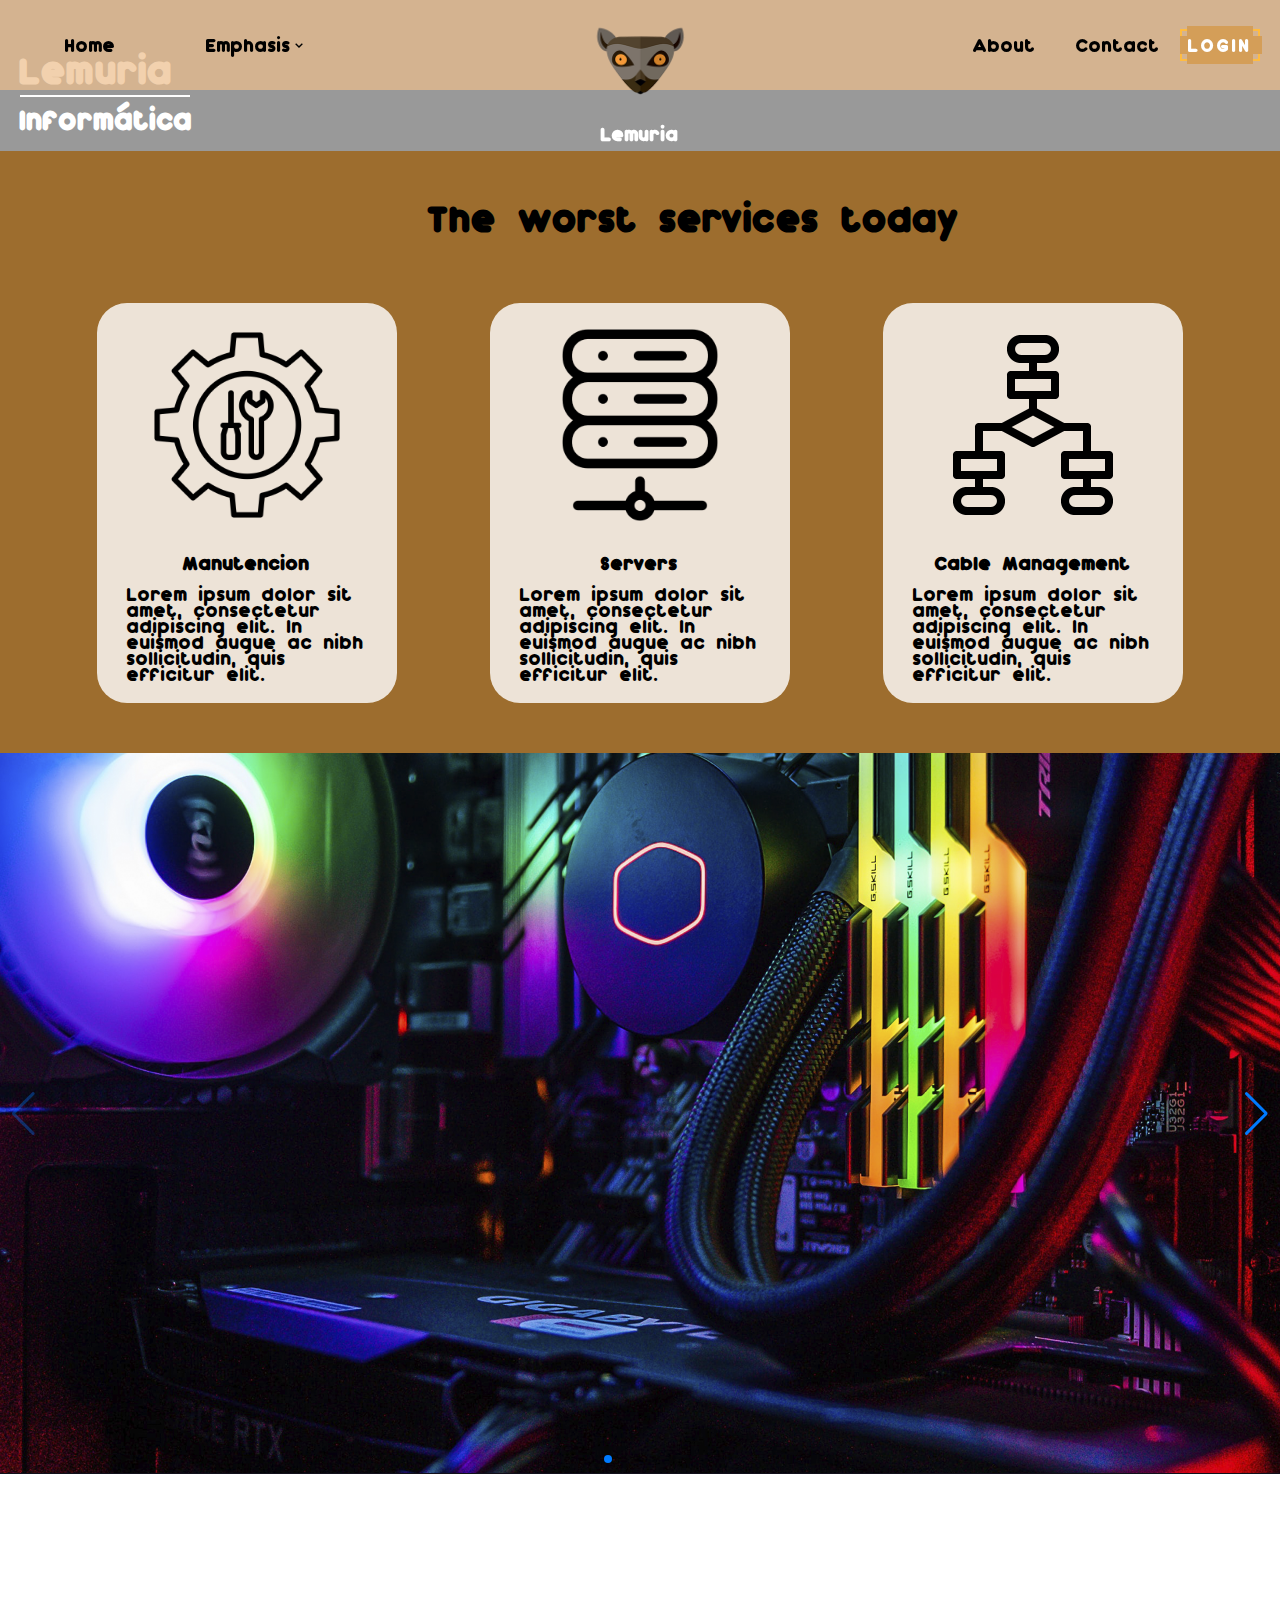
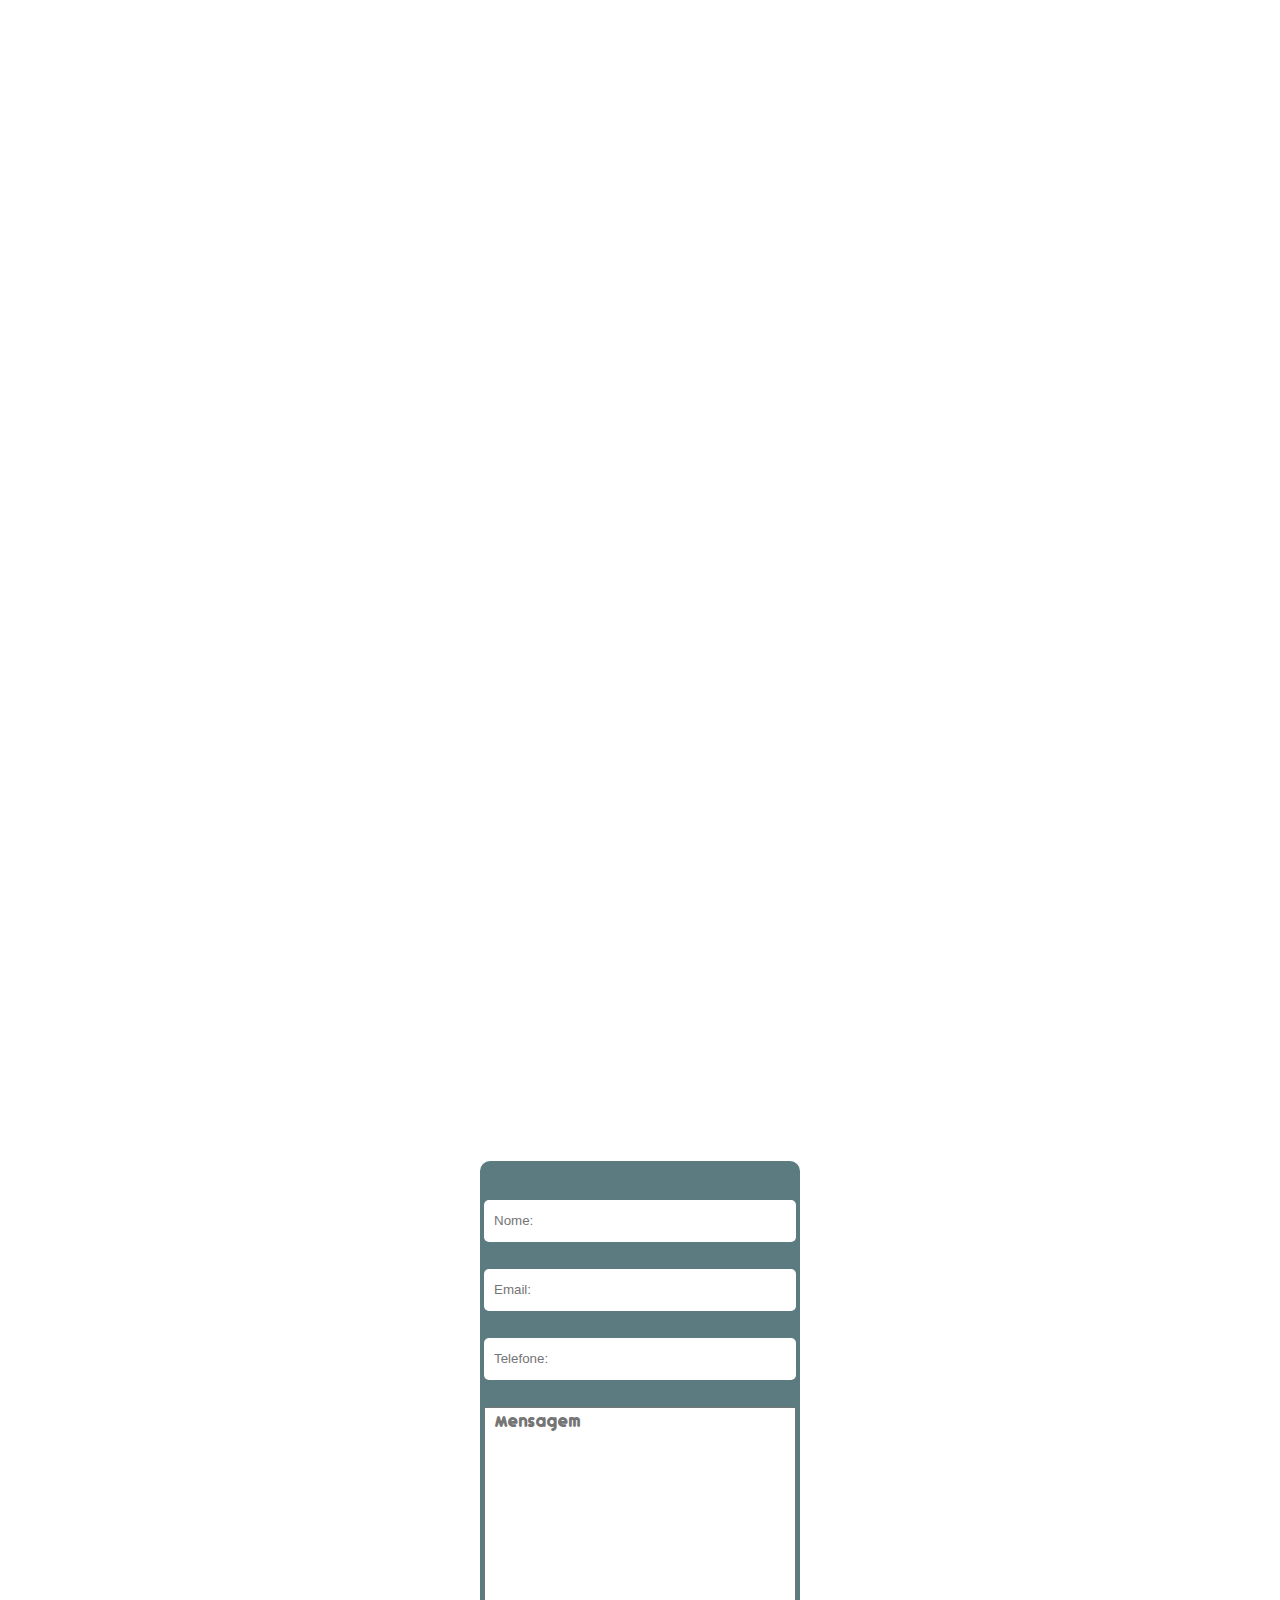
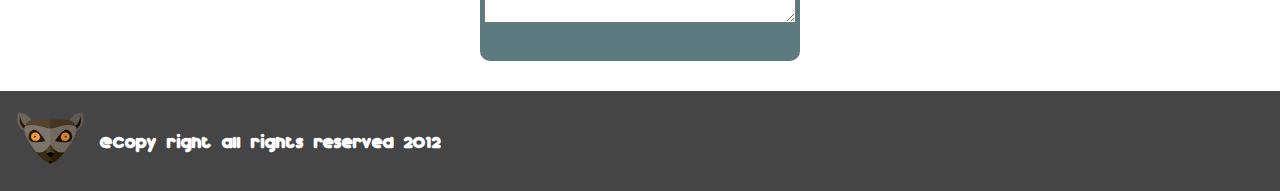
==== index.html @ 8bbeb9da "Update" ====
<!DOCTYPE html>
<html lang="pt-br">

<head>
    <meta charset="UTF-8">
    <meta http-equiv="X-UA-Compatible" content="IE=edge">
    <meta name="viewport" content="width=device-width, initial-scale=1.0">
    <link rel="stylesheet" href="css/style.css">
    <link rel="stylesheet" href="css/reset.css">
    <!-- Boxicons CSS -->
    <link href='https://unpkg.com/boxicons@2.1.2/css/boxicons.min.css' rel='stylesheet'>
    <!-- Swiper CSS -->
    <link rel="stylesheet" href="https://cdn.jsdelivr.net/npm/swiper@8/swiper-bundle.min.css" />
    <!-- AOS CSS -->
    <link href="https://unpkg.com/aos@2.3.1/dist/aos.css" rel="stylesheet">
    <link rel="shortcut icon" href="img/lemuriaLogo.png" type="image/x-icon">
    <title>Lemuria</title>
</head>

<body>
    <div class="container">
        <header>
            <nav>
                <div class="menu">
                    <a href="#home" class="logo">
                        <img src="img/lemuriaLogo.png" alt="lemuriaL">
                        <span>lemuria</span>
                    </a>
                    <ul class="navbar1">
                        <li><a href="#home">home</a></li>
                        <li><a href="#emphasis">emphasis<i class="bx bx-chevron-down"></i></a>
                            <ul class="sub">
                                <li><a href="#services">services</a></li>
                                <li><a href="#galery">galery</a></li>
                                <li><a href="#products">products</a></li>
                            </ul>
                        </li>
                    </ul>
                    <ul class="navbar2">
                        <li><a href="#about">about</a></li>
                        <li><a href="#contact">contact</a></li>
                        <div class="btn">
                            <a href="login_and_register.html"><span>login</span></a>
                        </div>
                    </ul>
                </div>
            </nav>
        </header>

        <main>
            <section id="home">
                <div class="homeC">
                    <video id="video" src="video/Computer Basics_ What Is a Computer_.mp4" muted></video>
                    <div class="homeI">
                        <h1>Lemuria</h1>
                        <h2>Informática</h2>
                    </div>
                </div>
            </section>

            <section id="services">
                <div class="serviceC">
                    <h5>The worst services today</h5>
                    <div class="card">
                        <!-- card1 -->
                        <div class="cardServ">
                            <img src="img/servicesManutencion.png" alt="">
                            <h4>Manutencion</h4>
                            <p>Lorem ipsum dolor sit amet, consectetur adipiscing elit. In euismod augue ac nibh
                                sollicitudin, quis efficitur elit.</p>
                        </div>
                        <!-- card2 -->
                        <div class="cardServ">
                            <img src="img/servicesServers.png" alt="">
                            <h4>Servers</h4>
                            <p>Lorem ipsum dolor sit amet, consectetur adipiscing elit. In euismod augue ac nibh
                                sollicitudin, quis efficitur elit.</p>
                        </div>
                        <!-- card3 -->
                        <div class="cardServ">
                            <img src="img/servicesCableMan.png" alt="">
                            <h4>Cable Management</h4>
                            <p>Lorem ipsum dolor sit amet, consectetur adipiscing elit. In euismod augue ac nibh
                                sollicitudin, quis efficitur elit.</p>
                        </div>
                    </div>
                </div>
            </section>

            <section id="galery">
                <div class="carousel">
                    <div class="carouselInner">
                        <div class="swiper carouselSwiper">
                            <div class="swiper-wrapper">
                                <div class="swiper-slide"><img src="img/galery1.png" alt="" class="imgFit"></div>
                                <div class="swiper-slide"><img src="img/galery2.png" alt="" class="imgFit"></div>
                                <div class="swiper-slide"><img src="img/galery3.png" alt="" class="imgFit"></div>
                                <div class="swiper-slide"><img src="img/galery4.png" alt="" class="imgFit"></div>
                                <div class="swiper-slide"><img src="img/galery5.png" alt="" class="imgFit"></div>
                            </div>
                            <div class="swiper-button-next"></div>
                            <div class="swiper-button-prev"></div>
                            <div class="swiper-pagination"></div>
                        </div>
                    </div>
            </section>

            <section id="products">
                <h4>Products prices and plans</h4>
                <div class="productsC" data-aos="fade-up">
                    <!-- card1 -->
                    <ul class="cardProd">
                        <div class="title">
                            <img src="img/" alt="">
                            <p>lorem</p>
                        </div>
                        <div class="info">
                            <h5>Price</h5>
                            <h5 class=" price">US$ 1.06</h5>
                            <div class="btn">
                                <a href=""><span>login</span></a>
                            </div>
                        </div>
                    </ul>
                    <ul class="cardProd">
                        <div class="title">
                            <img src="img/" alt="">
                            <p>lorem</p>
                        </div>
                        <div class="info">
                            <h5>Price</h5>
                            <h5 class=" price">US$ 1.06</h5>
                            <div class="btn">
                                <a href=""><span>login</span></a>
                            </div>
                        </div>
                    </ul>
                    <ul class="cardProd">
                        <div class="title">
                            <img src="img/" alt="">
                            <p>lorem</p>
                        </div>
                        <div class="info">
                            <h5>Price</h5>
                            <h5 class=" price">US$ 1.06</h5>
                            <div class="btn">
                                <a href=""><span>login</span></a>
                            </div>
                        </div>
                    </ul>
                    <ul class="cardProd">
                        <div class="title">
                            <img src="img/" alt="">
                            <p>lorem</p>
                        </div>
                        <div class="info">
                            <h5>Price</h5>
                            <h5 class=" price">US$ 1.06</h5>
                            <div class="btn">
                                <a href=""><span>login</span></a>
                            </div>
                        </div>
                    </ul>
                    <ul class="cardProd">
                        <div class="title">
                            <img src="img/" alt="">
                            <p>lorem</p>
                        </div>
                        <div class="info">
                            <h5>Price</h5>
                            <h5 class=" price">US$ 1.06</h5>
                            <div class="btn">
                                <a href=""><span>login</span></a>
                            </div>
                        </div>
                    </ul>
                    <ul class="cardProd">
                        <div class="title">
                            <img src="img/" alt="">
                            <p>lorem</p>
                        </div>
                        <div class="info">
                            <h5>Price</h5>
                            <h5 class=" price">US$ 1.06</h5>
                            <div class="btn">
                                <a href=""><span>login</span></a>
                            </div>
                        </div>
                    </ul>
                </div>
            </section>

            <section id="about"></section>

            <section id="contact">
                <div class="contactC">
                    <h2>Send a message and maybe we'll answer one day</h2>
                    <form>
                        <input placeholder="Nome:" type="text" name="Nome">
                        <input placeholder="Email:" type="email" name="Nome">
                        <input placeholder="Telefone:" type="number" name="Nome">
                        <textarea placeholder="Mensagem"  cols="30" rows="10"></textarea>
                    </form>
                </div>
            </section>

        </main>
        <footer>
            <div>
                <img width="100px" height="100px" src="img/lemuriaLogo.png" alt="">
                <h3>@Copy right all rights reserved 2012</h3>
            </div>
        </footer>
    </div>


    <!-- scripts -->
    <script src="script/jquery-3.6.1.min.js"></script>
    <!-- swiper -->
    <script src="https://cdn.jsdelivr.net/npm/swiper@8/swiper-bundle.min.js"></script>
    <!-- AOS JS -->
    <script src="https://unpkg.com/aos@2.3.1/dist/aos.js"></script>
    <!-- scriptLocal -->
    <script src="script/script.js"></script>
</body>

</html>
---- css/style.css ----
/* #region globais */

@font-face {
    font-family: dunkin;
    src: url(../font/Dunkin.otf);
}


/* button animation */
.btn {
    display: flex;
    justify-content: center;
    align-items: center;
    flex-direction: column;
}

span {
    position: relative;
    z-index: 3;
    color: #ffff;
}

.btn a {
    text-decoration: none;
    border: 2px solid rgb(255, 188, 64);
    padding: 6px;
    color: #000;
    text-transform: uppercase;
    letter-spacing: 2px;
    position: relative;
    display: inline-block;
}

.btn a::before {
    content: "";
    position: absolute;
    top: 5px;
    left: -2px;
    width: calc(100% + 6px);
    /*100% plus double the times left values*/
    height: calc(100% - 10px);
    background-color: #d49e58;
    transition: all 0.5s ease-in-out;
    transform: scaleY(1);
}

.btn a:hover::before {
  transform: scaleY(0);
}

.btn a::after {
    content: "";
    position: absolute;
    left: 5px;
    top: -5px;
    width: calc(100% - 10px);
    /*100% plus double the times left values*/
    height: calc(100% + 10px);
    background-color: #d49e58;
    transition: all 0.5s ease-in-out;
    transform: scaleX(1);
}

.btn a:hover::after {
    transform: scaleX(0);
}

/* rem */
html{
    font-size: 28px;
    scroll-behavior: smooth;
}

/* em */

body,textarea{
    font-size: 14px;
    font-family: dunkin;
    font-weight: 100;
}

h1{
    font-size: 6.4em;
    padding: .8em 0;
}

h2{
    font-size: 5.2em;
}

h3{
    font-size: 4em;
}

h4{
    font-size: 2.8em;
}

h5{
    font-size: 1.2em;
}

p{
    font-size: 1.8em;
}

a{
    font-size: 1.5em;
    transition: .3s;
    text-transform: capitalize;
    color: rgb(0, 0, 0);
}

/* classes */
.container{
    width: 100%;
    /* background: blacks; */
}

/* #endregion globais */

/* #region header */
.menu{
    width: 100%;
    height: 90px;
    background-color: rgba(237, 189, 139, .7);
    position: fixed;
    z-index: 100;
}

.logo{
    width: auto;
    height: 50%;
    line-height: 50%;
    color: black;
    display: flex;
    flex-direction: column;
    align-items: center;
}

.logo img{
    width: 130px;
    font-size: 1em;
    height: 130px;
}

.logo span{
    font-size: 1em;
    font-weight: 800;
}

/* navbar1 */
.navbar1{
    height: 90px;
    position: absolute;
    top: 0;
    left: 20px;
    display: flex;
    align-items: center;
}

.navbar1 li{
    padding: 0 20px;
}

.navbar1 li a{
    height: 90px;
    line-height: 90px;
    padding: 20px 25px;
    transition: .3s;
}

.navbar1 li a:hover{
    color: rgb(53, 53, 53);
}

ul.sub{
    position: absolute;
    display: none;
    min-width: 100px;
    background-color: rgba(132, 80, 20, .7);
    padding: 0;
}

ul.sub li{
    display:block;
    box-sizing:content-box;
    width: 100px;
    text-align: center;
}

ul.sub li:hover{
    background-color: rgba(237, 189, 139, 0.868);
}

/* navbar2 */
.navbar2{
    height: 90px;
    position: absolute;
    top: 0;
    right: 20px;
    display: flex;
    align-items: center;
}

.navbar2 li a:hover {
    color: rgb(53, 53, 53);
}

.navbar2 li{
    padding: 0 20px;
}

/* #endregion header */

/* #region home */
.homeC{
    position: relative;
    width: 100%;
    height: 80%;
}

video{
    width: 100%;
    height: 100%;
    z-index: 98;
}

.homeI{
    position: absolute;
    background-color: rgba(0, 0, 0, .4);
    display: flex;
    padding-left: 20px;
    padding-bottom: 20px;
    flex-direction: column;
    justify-content: end;
    align-items: flex-start;
    top: 0;
    width: 100%;
    height: 100%;
    z-index: 99;
}

.homeI h1{
    font-size: 2em;
    color: white;
    margin-bottom: 10px;
    padding-bottom: 10px;
    width: 170px;
    border-bottom: 2px solid #ffff;
}

.homeI h2{
    font-size: 1.5em;
    color: white;
}
/* #endregion home */

/* #region services */
#services {
    background-color: #9d6d2e;
}

.serviceC{
    display: flex;
    flex-direction: column;
    padding: 50px;
}

.serviceC h5 {
    padding-left: 32%;
    margin-bottom: 70px;
    font-size: 2em;
    align-items: center;
}

.card {
    display: flex;
    justify-content: space-around;
}

.cardServ {
    display: flex;
    padding: 30px;
    flex-direction: column;
    justify-content: center;
    background-color: rgba(255, 255, 255, 0.812);
    align-items: center;
    width: 300px;
    height: 400px;
    border-radius: 30px;
}

.cardServ img {
    width: 200px;
    height: 200px;
}

.cardServ h4 {
    margin-top: 30px;
    margin-bottom: 15px;
}

.cardServ:hover {
    transition: 0.5s;
    transform: scale(1.1);
}

/* #endregion services */

/* #region galery  */
.carousel{
    width: 100%;
    background-color: #11101b;
}

.carouselInner{
    width: 100%;
    background-color: #11101b;
    margin: 0 auto;
}

.imgFit{
    width: 100%;
    height: 100%;
}
/* #endregion galery */

/* #region products */
#products{
    background-image: url('../img/productsBackground.jpg');
    background-size: cover;
    background-position: center;
    background-attachment: fixed;
    padding: 8.5em 0;
    text-align: center;
    color: white;
   
}
#products h4{
    margin-bottom: 70px;
    font-size: 2em;
    align-items: center;
}

.productsC{
    width: 90%;
    margin: 0 auto;
    display: grid;
    grid-template-columns: auto auto auto;
    margin-bottom: 60px;
}

.cardProd{
    width: 300px;
    height: 250px;
    text-align: center;
    background-color: #ffff;
    border-radius: 10px;
    color: black;
    margin: 2em 1.5em;
}

.cardProd img{
    color: white;
    height: 100px;
    line-height: 100px;
    border-radius: 10px 10px 0 0;
}

.cardProd div.title{
    background-color: rgba(237, 189, 139, .7);
    color: white;
    border-top: 20px;
    padding: 10px;
    font-size: 2em;
    text-transform: capitalize;
}

.cardProd div.info {
    padding: 10px;
    display: flex;
    flex-direction: column;
    align-items: center;
}

.cardProd div.info h5 {
    padding-top: 2px;
    margin-bottom: 20px;
}

/* #endregion products */

/* #region contact */
#contact {
    background-image: url('../img/contactBackground.jpg');
    background-size: cover;
    background-position: center;
    background-attachment: fixed;
}

.contactC{
    display: flex;
    flex-direction: column;
    align-items: center;
}

.contactC h2 {
    width: 500px;
    padding-top: 50px;
    padding-bottom: 50px;
    text-align: center;
    text-transform: capitalize;
    font-size: 35px;
    color: #ffff;
    margin-bottom: 20px;
    border-radius: 20px;
}

.contactC form {
    display: flex;
    flex-direction: column;
    align-items: center;
    justify-content: center;
    background-color: rgba(4, 52, 60, 0.65);
    padding: 30px 40px;
    width: 25%;
    margin-bottom: 30px;
    height: 500px;
    border-radius: 10px;
    display: grid;
}

.contactC input {
    width: 300px;
    height: 40px;
    border: none;
    border-radius: 5px;
    margin-bottom: 10px;
    padding-left: 10px;
}

.contactC textarea {
    padding-left: 10px;
}
/* #endregion contact */

/* #region footer */
footer {
    background-color: rgb(69, 69, 69);
    padding: 20px 40px;
}

footer div {
    display: flex;
    align-items: center;
}

footer h3 {
    font-size: 15px;
    color: #ffff;
}
/* #endregion footer */
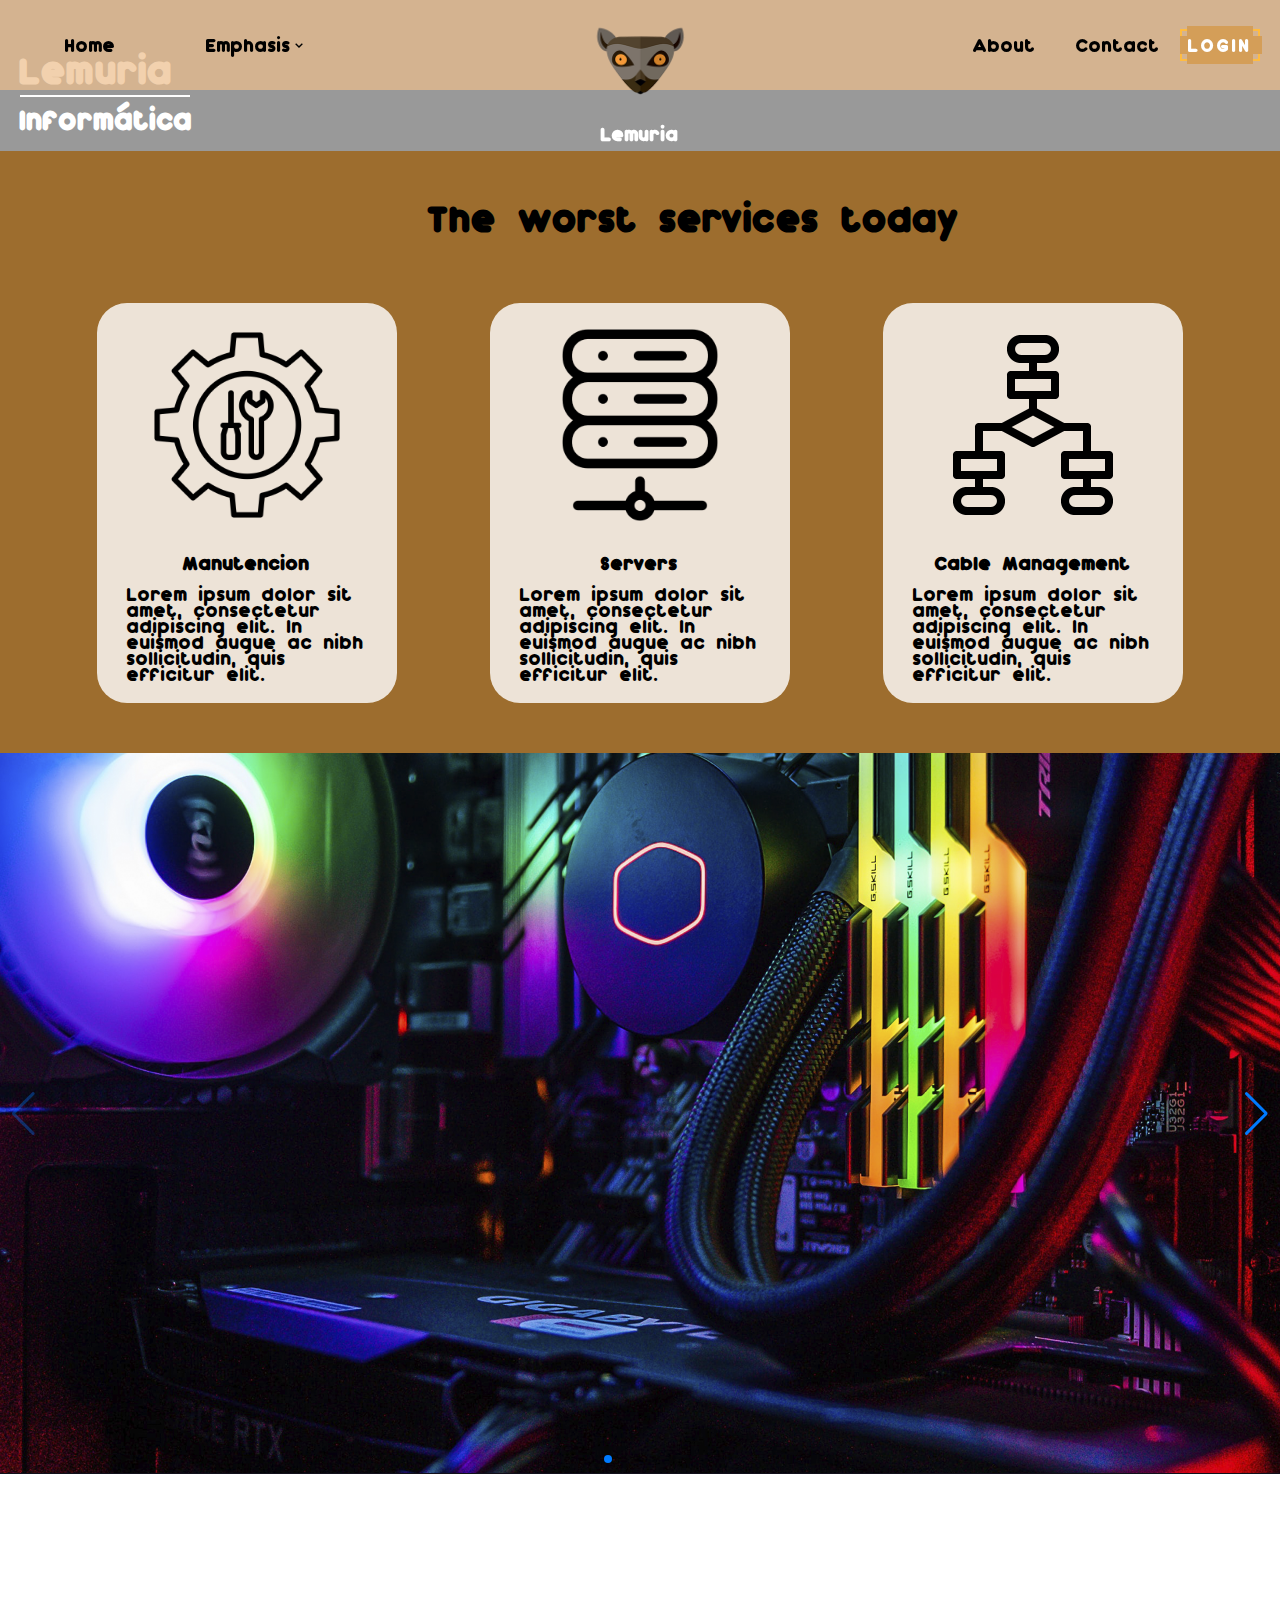
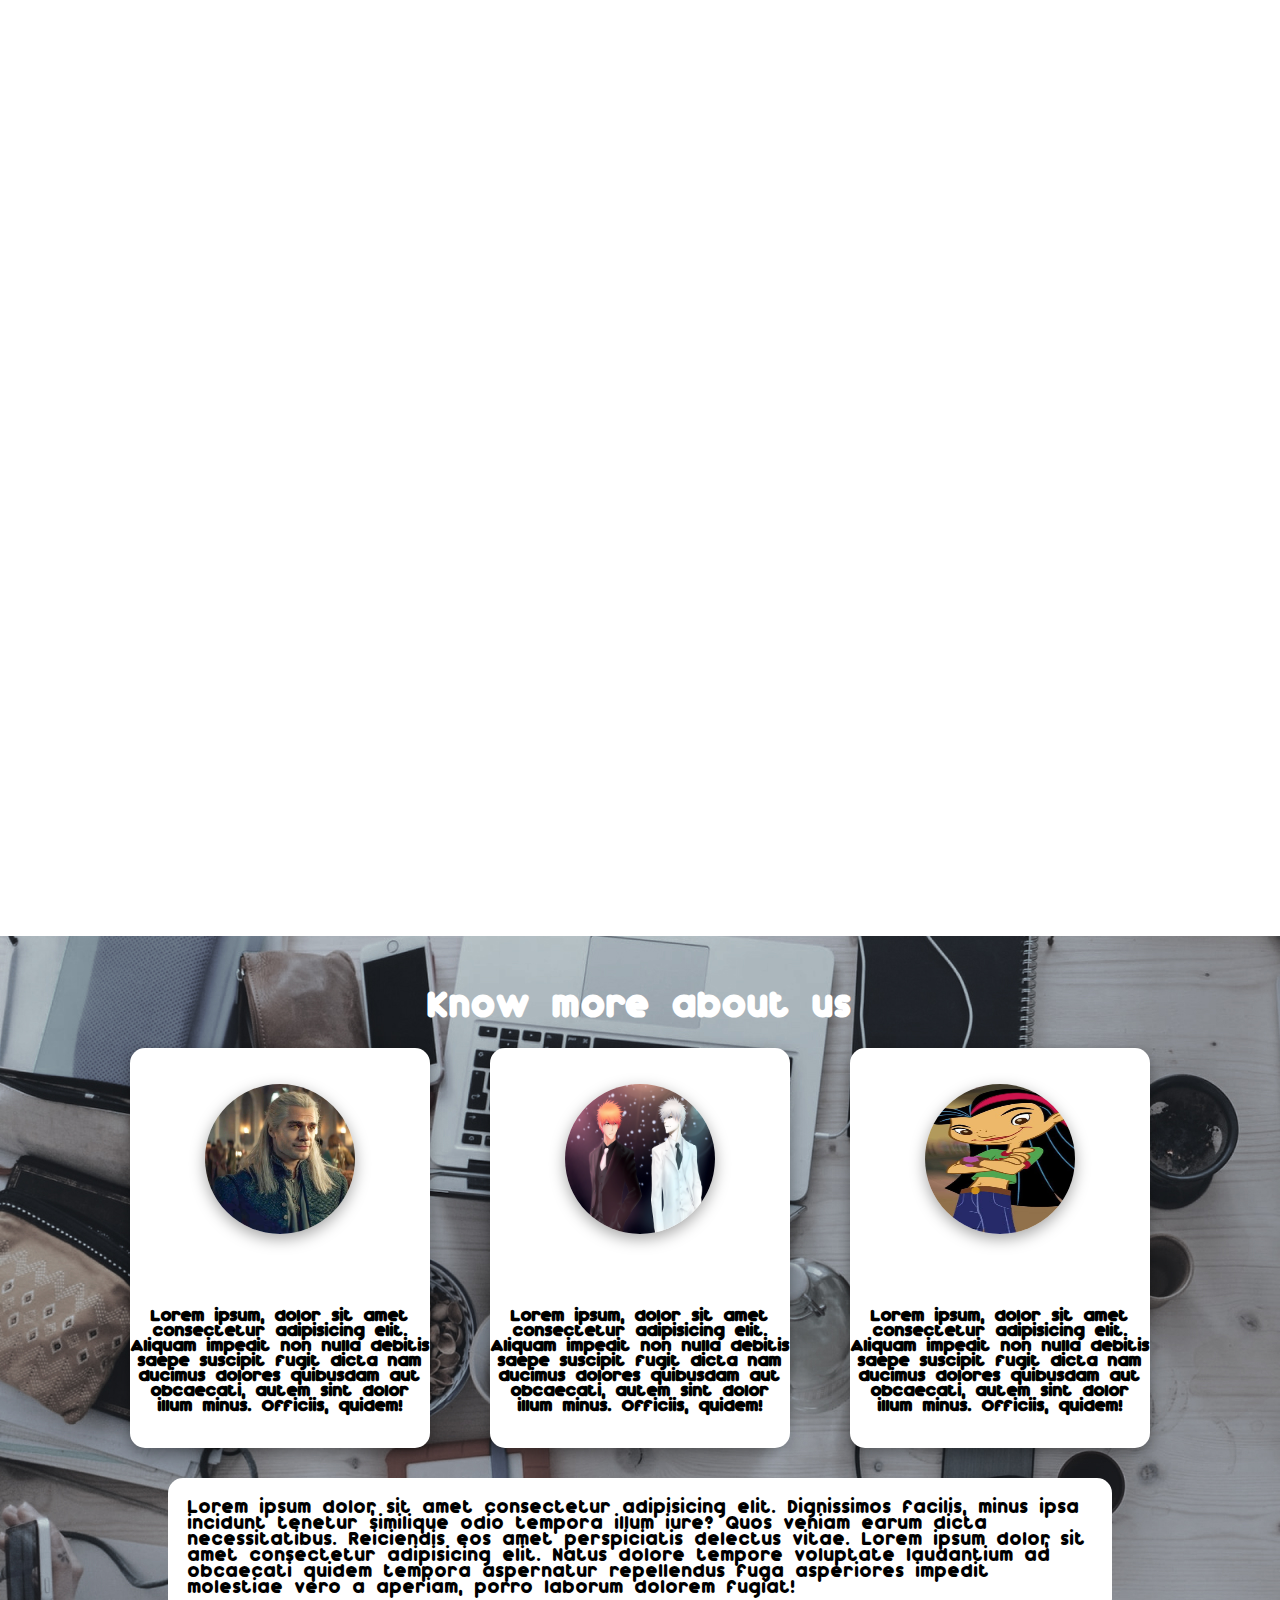
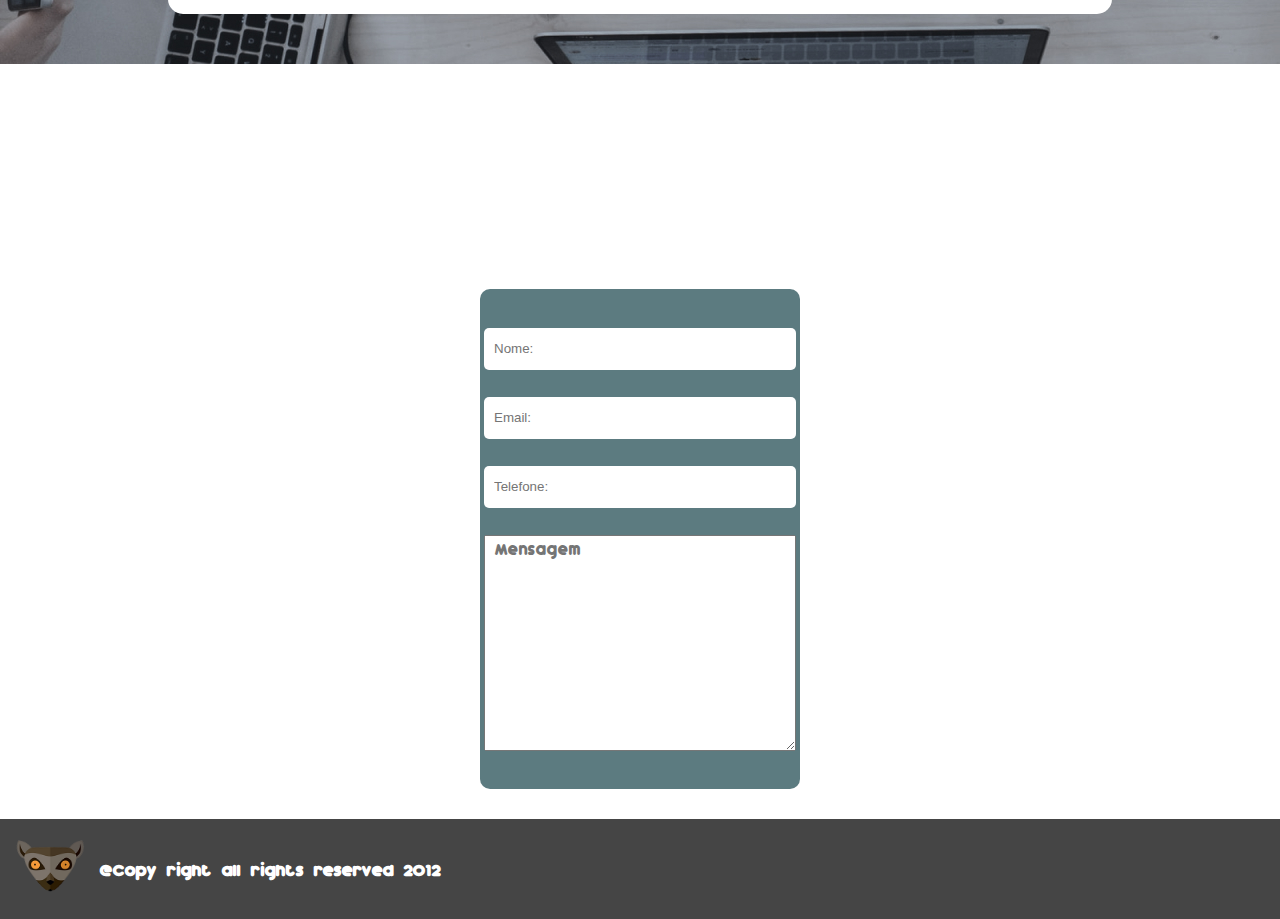
==== commit 75f1f548: "Update" ====
--- a/index.html
+++ b/index.html
@@ -118,79 +118,106 @@
                             <h5>Price</h5>
                             <h5 class=" price">US$ 1.06</h5>
                             <div class="btn">
-                                <a href=""><span>login</span></a>
-                            </div>
-                        </div>
-                    </ul>
-                    <ul class="cardProd">
-                        <div class="title">
-                            <img src="img/" alt="">
-                            <p>lorem</p>
-                        </div>
-                        <div class="info">
-                            <h5>Price</h5>
-                            <h5 class=" price">US$ 1.06</h5>
-                            <div class="btn">
-                                <a href=""><span>login</span></a>
-                            </div>
-                        </div>
-                    </ul>
-                    <ul class="cardProd">
-                        <div class="title">
-                            <img src="img/" alt="">
-                            <p>lorem</p>
-                        </div>
-                        <div class="info">
-                            <h5>Price</h5>
-                            <h5 class=" price">US$ 1.06</h5>
-                            <div class="btn">
-                                <a href=""><span>login</span></a>
-                            </div>
-                        </div>
-                    </ul>
-                    <ul class="cardProd">
-                        <div class="title">
-                            <img src="img/" alt="">
-                            <p>lorem</p>
-                        </div>
-                        <div class="info">
-                            <h5>Price</h5>
-                            <h5 class=" price">US$ 1.06</h5>
-                            <div class="btn">
-                                <a href=""><span>login</span></a>
-                            </div>
-                        </div>
-                    </ul>
-                    <ul class="cardProd">
-                        <div class="title">
-                            <img src="img/" alt="">
-                            <p>lorem</p>
-                        </div>
-                        <div class="info">
-                            <h5>Price</h5>
-                            <h5 class=" price">US$ 1.06</h5>
-                            <div class="btn">
-                                <a href=""><span>login</span></a>
-                            </div>
-                        </div>
-                    </ul>
-                    <ul class="cardProd">
-                        <div class="title">
-                            <img src="img/" alt="">
-                            <p>lorem</p>
-                        </div>
-                        <div class="info">
-                            <h5>Price</h5>
-                            <h5 class=" price">US$ 1.06</h5>
-                            <div class="btn">
-                                <a href=""><span>login</span></a>
-                            </div>
-                        </div>
-                    </ul>
-                </div>
-            </section>
-
-            <section id="about"></section>
+                                <a href=""><span>Comprar</span></a>
+                            </div>
+                        </div>
+                    </ul>
+                    <ul class="cardProd">
+                        <div class="title">
+                            <img src="img/" alt="">
+                            <p>lorem</p>
+                        </div>
+                        <div class="info">
+                            <h5>Price</h5>
+                            <h5 class=" price">US$ 1.06</h5>
+                            <div class="btn">
+                                <a href=""><span>Comprar</span></a>
+                            </div>
+                        </div>
+                    </ul>
+                    <ul class="cardProd">
+                        <div class="title">
+                            <img src="img/" alt="">
+                            <p>lorem</p>
+                        </div>
+                        <div class="info">
+                            <h5>Price</h5>
+                            <h5 class=" price">US$ 1.06</h5>
+                            <div class="btn">
+                                <a href=""><span>Comprar</span></a>
+                            </div>
+                        </div>
+                    </ul>
+                    <ul class="cardProd">
+                        <div class="title">
+                            <img src="img/" alt="">
+                            <p>lorem</p>
+                        </div>
+                        <div class="info">
+                            <h5>Price</h5>
+                            <h5 class=" price">US$ 1.06</h5>
+                            <div class="btn">
+                                <a href=""><span>Comprar</span></a>
+                            </div>
+                        </div>
+                    </ul>
+                    <ul class="cardProd">
+                        <div class="title">
+                            <img src="img/" alt="">
+                            <p>lorem</p>
+                        </div>
+                        <div class="info">
+                            <h5>Price</h5>
+                            <h5 class=" price">US$ 1.06</h5>
+                            <div class="btn">
+                                <a href=""><span>Comprar</span></a>
+                            </div>
+                        </div>
+                    </ul>
+                    <ul class="cardProd">
+                        <div class="title">
+                            <img src="img/" alt="">
+                            <p>lorem</p>
+                        </div>
+                        <div class="info">
+                            <h5>Price</h5>
+                            <h5 class=" price">US$ 1.06</h5>
+                            <div class="btn">
+                                <a href=""><span>Comprar</span></a>
+                            </div>
+                        </div>
+                    </ul>
+                </div>
+            </section>
+
+            <section id="about">
+                <h5>Know more about us</h5>
+                <div class="aboutC">
+                    <div>
+                        <img width="200px" height="200px" src="img/aboutManufacture.jpg" alt="">
+                        <h3>
+                            Lorem ipsum, dolor sit amet consectetur adipisicing elit. Aliquam impedit non nulla debitis saepe suscipit fugit dicta nam ducimus dolores quibusdam aut obcaecati, autem sint dolor illum minus. Officiis, quidem!
+                        </h3>
+                    </div>
+                    <div>
+                        <img width="200px" height="200px" src="img/aboutTechnical.png" alt="">
+                        <h3>
+                            Lorem ipsum, dolor sit amet consectetur adipisicing elit. Aliquam impedit non nulla debitis saepe suscipit fugit dicta nam ducimus dolores quibusdam aut obcaecati, autem sint dolor illum minus. Officiis, quidem!
+                        </h3>
+                    </div>
+                    <div>
+                        <img width="200px" height="200px" src="img/aboutWebdesigner.jpg" alt="">
+                        <h3>
+                            Lorem ipsum, dolor sit amet consectetur adipisicing elit. Aliquam impedit non nulla debitis saepe suscipit fugit dicta nam ducimus dolores quibusdam aut obcaecati, autem sint dolor illum minus. Officiis, quidem!
+                        </h3>
+                    </div>
+                </div>
+                <p>Lorem ipsum dolor, sit amet consectetur adipisicing elit. Dignissimos facilis, minus ipsa incidunt tenetur similique odio tempora illum iure? 
+                    Quos veniam earum dicta necessitatibus. Reiciendis eos amet perspiciatis delectus vitae.
+                    Lorem ipsum dolor, sit amet consectetur adipisicing elit. Natus dolore tempore voluptate laudantium ad obcaecati quidem tempora 
+                    aspernatur repellendus fuga asperiores impedit molestiae vero a aperiam, porro laborum dolorem fugiat!
+                </p>
+            </section>
 
             <section id="contact">
                 <div class="contactC">
--- a/css/style.css
+++ b/css/style.css
@@ -369,7 +369,7 @@
 }
 
 .cardProd div.title{
-    background-color: rgba(237, 189, 139, .7);
+    background-color: rgb(237, 189, 139);
     color: white;
     border-top: 20px;
     padding: 10px;
@@ -389,7 +389,68 @@
     margin-bottom: 20px;
 }
 
+.cardProd div.btn a span:hover {
+    color: black;
+    transition: 0.5s;
+}
+
 /* #endregion products */
+
+/* #region about */
+#about {
+    padding: 50px;
+    background-image: url('../img/aboutBackground.jpg');
+    display: flex;
+    flex-direction: column;
+    align-items: center;
+}
+
+#about h5 {
+    color: #ffff;
+    font-size: 2em;
+}
+
+#about p {
+    width: 80%;
+    background-color: #ffff;
+    padding: 20px;
+    color: black;
+    border-radius: 15px;
+}
+
+.aboutC {
+    display: flex;
+}
+
+
+.aboutC img {
+    width: 150px;
+    box-shadow: rgba(0, 0, 0, 0.35) 0px 5px 15px;
+    height: 150px;
+    border-radius: 100px;
+}
+
+.aboutC div {
+    box-shadow: rgba(0, 0, 0, 0.35) 0px 5px 15px;
+    margin: 30px;
+    display: flex;
+    flex-direction: column;
+    align-items: center;
+    justify-content: space-around;
+    width: 300px;
+    height: 400px;
+    border-radius: 15px;
+    background-color: white;
+}
+
+.aboutC h3 {
+    color: black;
+    text-align: center;
+    font-size: 15px;
+}
+
+
+/* #endregion about */
 
 /* #region contact */
 #contact {
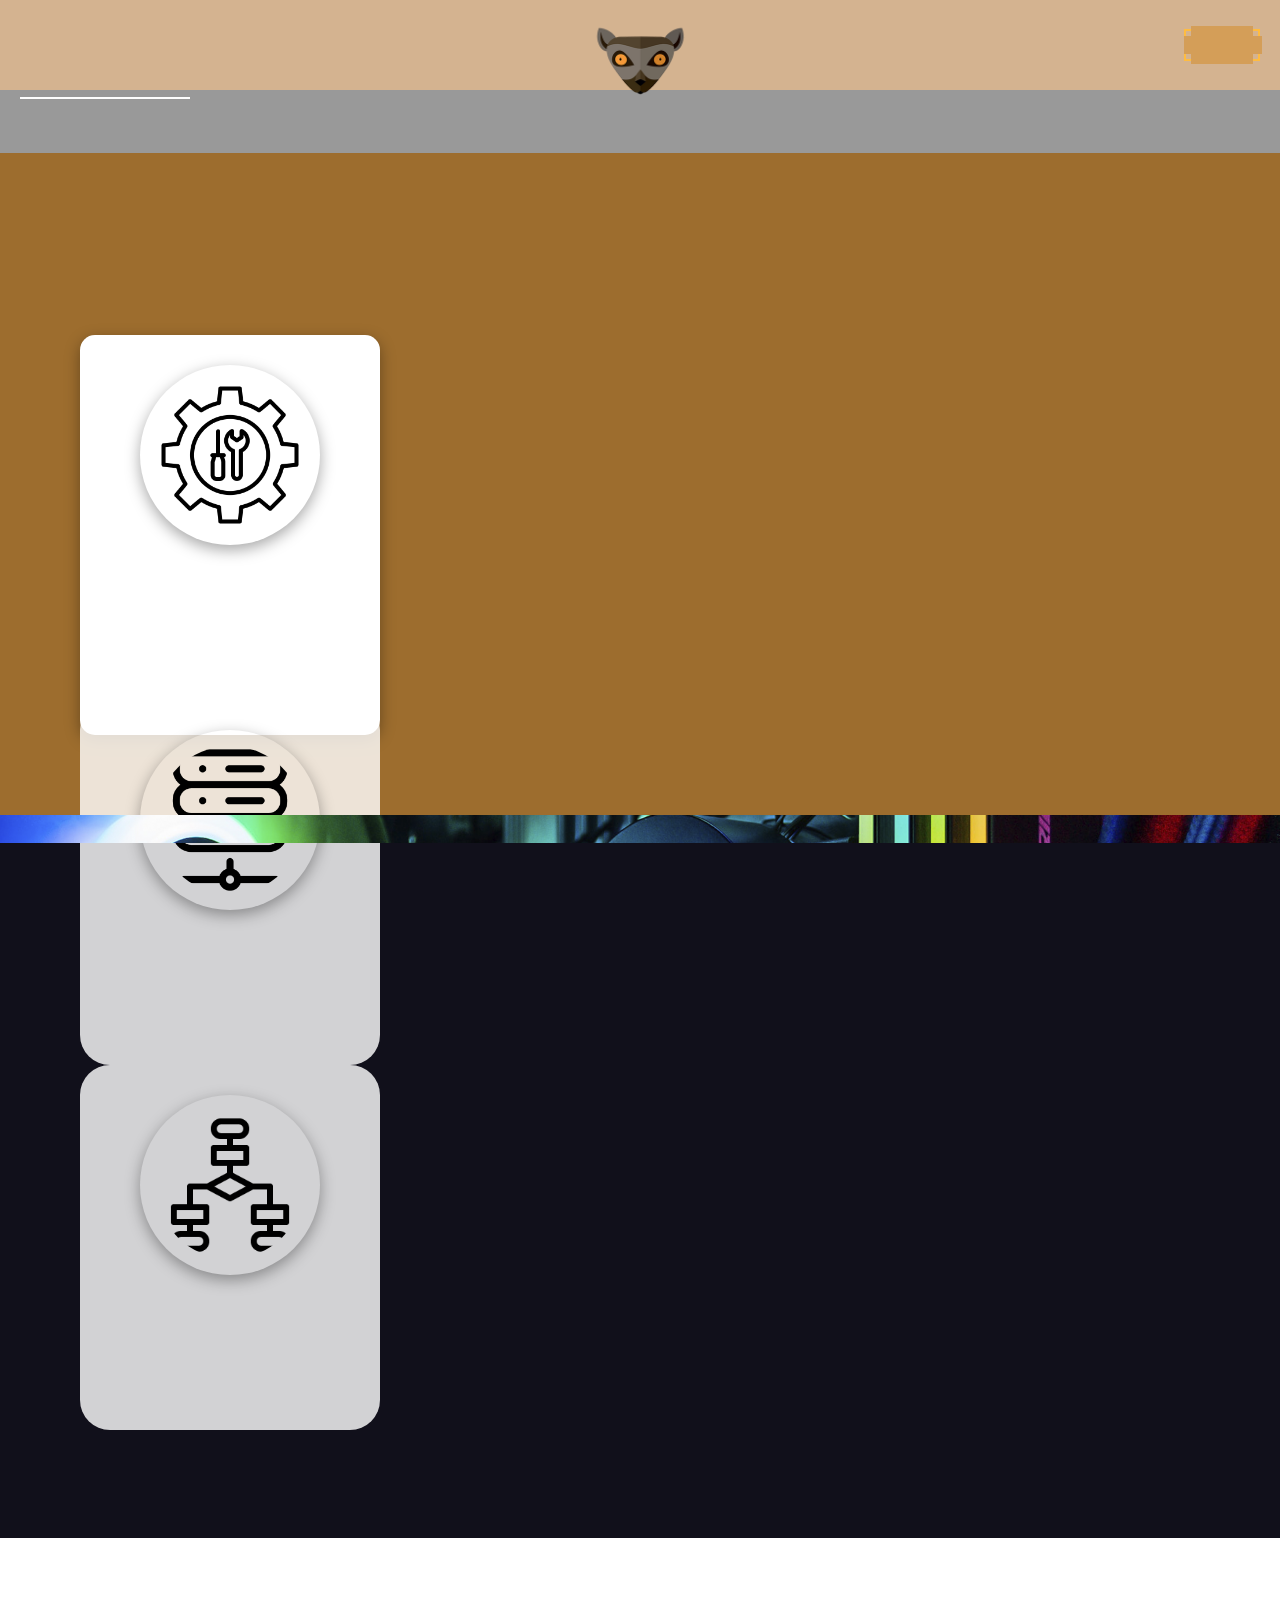
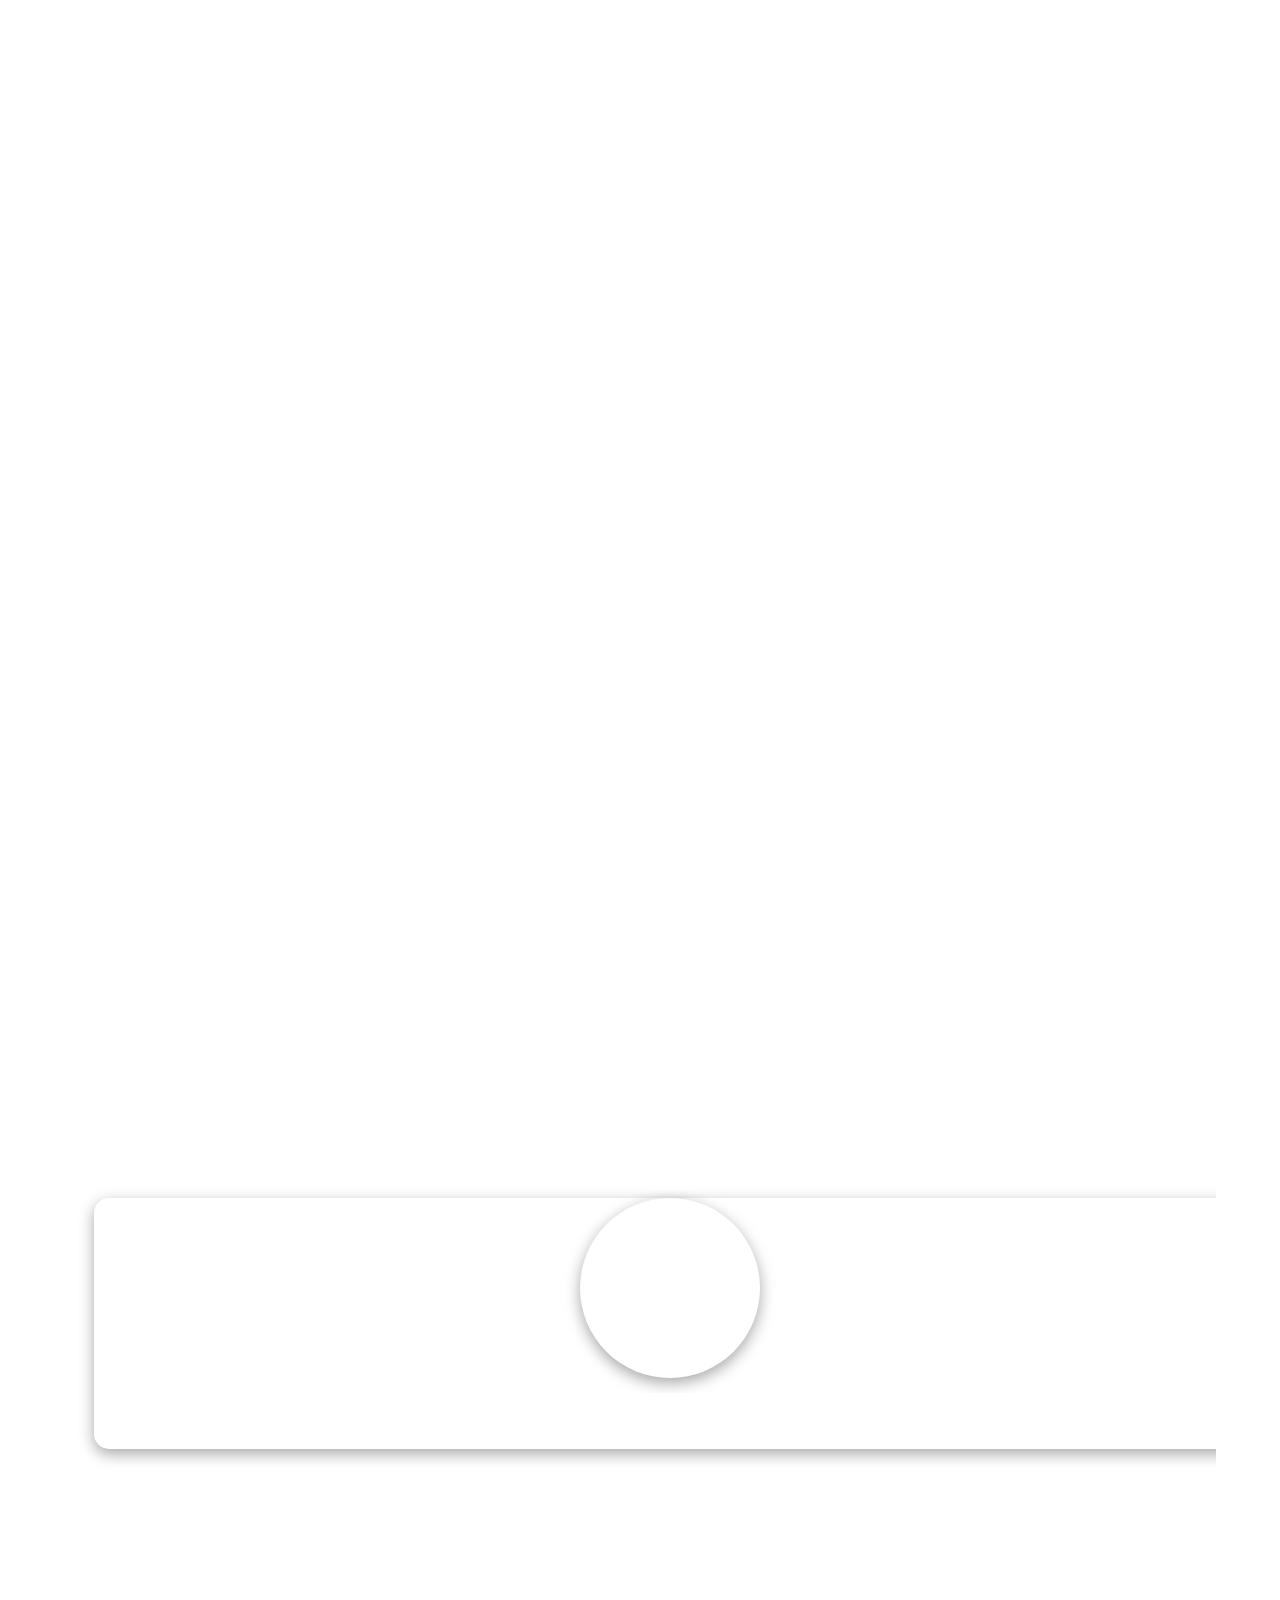
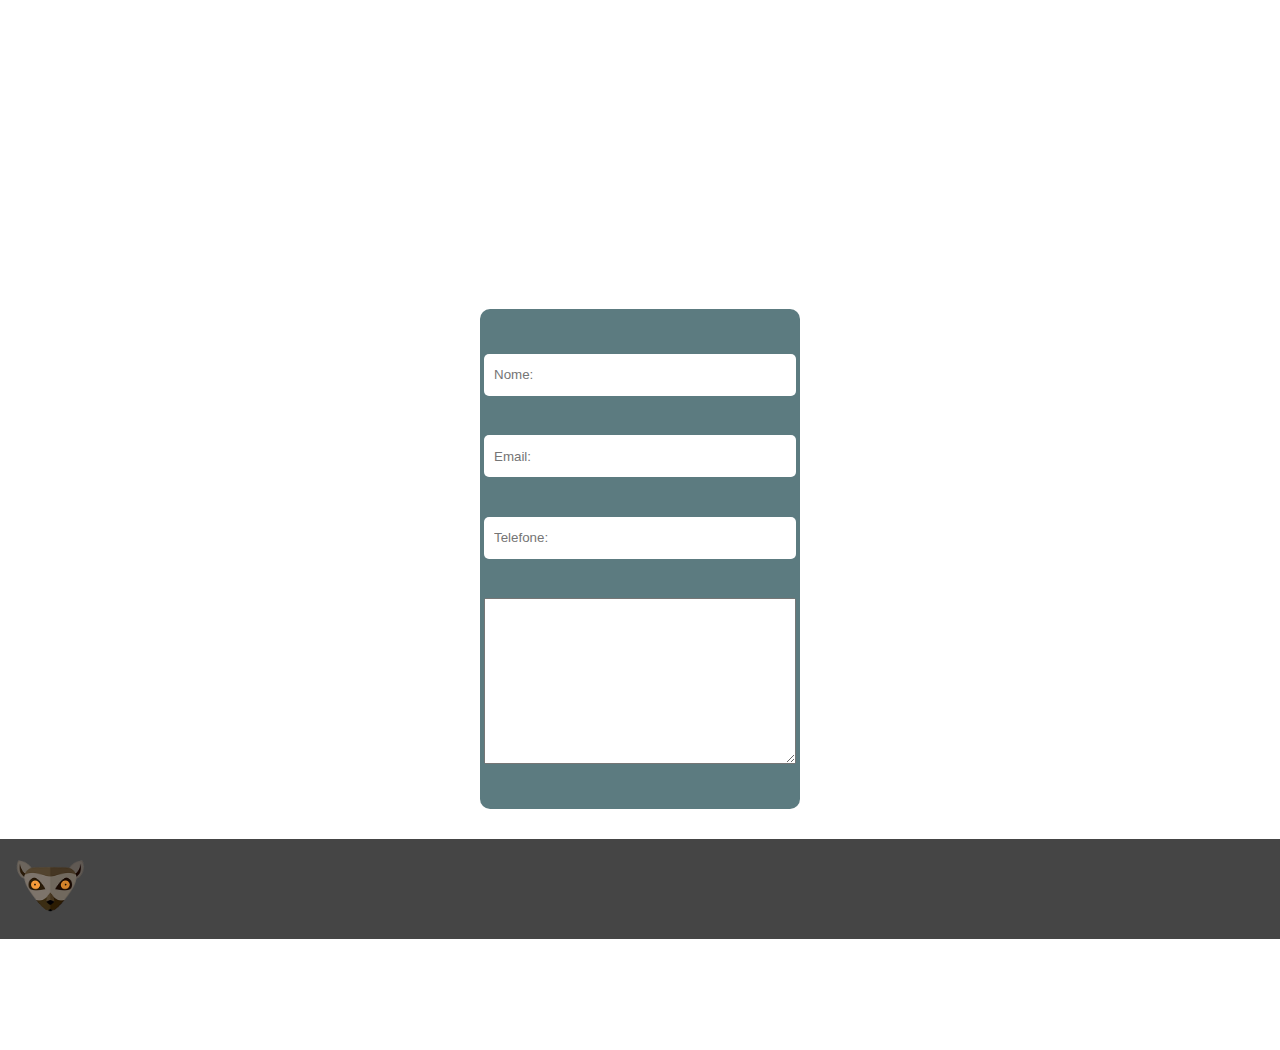
==== commit 58bb5ebc: "aa" ====
--- a/index.html
+++ b/index.html
@@ -111,72 +111,72 @@
                     <!-- card1 -->
                     <ul class="cardProd">
                         <div class="title">
-                            <img src="img/" alt="">
-                            <p>lorem</p>
-                        </div>
-                        <div class="info">
-                            <h5>Price</h5>
-                            <h5 class=" price">US$ 1.06</h5>
-                            <div class="btn">
-                                <a href=""><span>Comprar</span></a>
-                            </div>
-                        </div>
-                    </ul>
-                    <ul class="cardProd">
-                        <div class="title">
-                            <img src="img/" alt="">
-                            <p>lorem</p>
-                        </div>
-                        <div class="info">
-                            <h5>Price</h5>
-                            <h5 class=" price">US$ 1.06</h5>
-                            <div class="btn">
-                                <a href=""><span>Comprar</span></a>
-                            </div>
-                        </div>
-                    </ul>
-                    <ul class="cardProd">
-                        <div class="title">
-                            <img src="img/" alt="">
-                            <p>lorem</p>
-                        </div>
-                        <div class="info">
-                            <h5>Price</h5>
-                            <h5 class=" price">US$ 1.06</h5>
-                            <div class="btn">
-                                <a href=""><span>Comprar</span></a>
-                            </div>
-                        </div>
-                    </ul>
-                    <ul class="cardProd">
-                        <div class="title">
-                            <img src="img/" alt="">
-                            <p>lorem</p>
-                        </div>
-                        <div class="info">
-                            <h5>Price</h5>
-                            <h5 class=" price">US$ 1.06</h5>
-                            <div class="btn">
-                                <a href=""><span>Comprar</span></a>
-                            </div>
-                        </div>
-                    </ul>
-                    <ul class="cardProd">
-                        <div class="title">
-                            <img src="img/" alt="">
-                            <p>lorem</p>
-                        </div>
-                        <div class="info">
-                            <h5>Price</h5>
-                            <h5 class=" price">US$ 1.06</h5>
-                            <div class="btn">
-                                <a href=""><span>Comprar</span></a>
-                            </div>
-                        </div>
-                    </ul>
-                    <ul class="cardProd">
-                        <div class="title">
-                            <img src="img/" alt="">
+                            <img src="img/products1.jpg" alt="">
+                            <p>lorem</p>
+                        </div>
+                        <div class="info">
+                            <h5>Price</h5>
+                            <h5 class=" price">US$ 1.06</h5>
+                            <div class="btn">
+                                <a href=""><span>Comprar</span></a>
+                            </div>
+                        </div>
+                    </ul>
+                    <ul class="cardProd">
+                        <div class="title">
+                            <img src="img/products2.jpg" alt="">
+                            <p>lorem</p>
+                        </div>
+                        <div class="info">
+                            <h5>Price</h5>
+                            <h5 class=" price">US$ 1.06</h5>
+                            <div class="btn">
+                                <a href=""><span>Comprar</span></a>
+                            </div>
+                        </div>
+                    </ul>
+                    <ul class="cardProd">
+                        <div class="title">
+                            <img src="img/products3.jpg" alt="">
+                            <p>lorem</p>
+                        </div>
+                        <div class="info">
+                            <h5>Price</h5>
+                            <h5 class=" price">US$ 1.06</h5>
+                            <div class="btn">
+                                <a href=""><span>Comprar</span></a>
+                            </div>
+                        </div>
+                    </ul>
+                    <ul class="cardProd">
+                        <div class="title">
+                            <img src="img/products4.jpg" alt="">
+                            <p>lorem</p>
+                        </div>
+                        <div class="info">
+                            <h5>Price</h5>
+                            <h5 class=" price">US$ 1.06</h5>
+                            <div class="btn">
+                                <a href=""><span>Comprar</span></a>
+                            </div>
+                        </div>
+                    </ul>
+                    <ul class="cardProd">
+                        <div class="title">
+                            <img src="img/products5.jpg" alt="">
+                            <p>lorem</p>
+                        </div>
+                        <div class="info">
+                            <h5>Price</h5>
+                            <h5 class=" price">US$ 1.06</h5>
+                            <div class="btn">
+                                <a href=""><span>Comprar</span></a>
+                            </div>
+                        </div>
+                    </ul>
+                    <ul class="cardProd">
+                        <div class="title">
+                            <img src="img/products6" alt="">
                             <p>lorem</p>
                         </div>
                         <div class="info">
@@ -191,31 +191,61 @@
             </section>
 
             <section id="about">
-                <h5>Know more about us</h5>
-                <div class="aboutC">
-                    <div>
-                        <img width="200px" height="200px" src="img/aboutManufacture.jpg" alt="">
-                        <h3>
-                            Lorem ipsum, dolor sit amet consectetur adipisicing elit. Aliquam impedit non nulla debitis saepe suscipit fugit dicta nam ducimus dolores quibusdam aut obcaecati, autem sint dolor illum minus. Officiis, quidem!
-                        </h3>
-                    </div>
-                    <div>
-                        <img width="200px" height="200px" src="img/aboutTechnical.png" alt="">
-                        <h3>
-                            Lorem ipsum, dolor sit amet consectetur adipisicing elit. Aliquam impedit non nulla debitis saepe suscipit fugit dicta nam ducimus dolores quibusdam aut obcaecati, autem sint dolor illum minus. Officiis, quidem!
-                        </h3>
-                    </div>
-                    <div>
-                        <img width="200px" height="200px" src="img/aboutWebdesigner.jpg" alt="">
-                        <h3>
-                            Lorem ipsum, dolor sit amet consectetur adipisicing elit. Aliquam impedit non nulla debitis saepe suscipit fugit dicta nam ducimus dolores quibusdam aut obcaecati, autem sint dolor illum minus. Officiis, quidem!
-                        </h3>
-                    </div>
-                </div>
-                <p>Lorem ipsum dolor, sit amet consectetur adipisicing elit. Dignissimos facilis, minus ipsa incidunt tenetur similique odio tempora illum iure? 
+                <div class="swiper aboutInner aboutC">
+                    <h5>Know more about us</h5>
+                    <div class="swiper-wrapper">
+                        <div class="card swiper-slide">
+                            <img width="200px" height="200px" src="img/aboutManufacture.jpg" alt="">
+                            <h3>Manufacture</h3>
+                            <p>
+                                Lorem ipsum, dolor sit amet consectetur adipisicing elit. Aliquam impedit non nulla
+                            </p>
+                        </div>
+                        <div class="card swiper-slide">
+                            <img width="200px" height="200px" src="img/aboutTechnical.png" alt="">
+                            <h3>Technical</h3>
+                            <p>
+                                Lorem ipsum, dolor sit amet consectetur adipisicing elit. Aliquam impedit non nulla
+                            </p>
+                        </div>
+                        <div class="card swiper-slide">
+                            <img width="200px" height="200px" src="img/aboutWebdesigner.jpg" alt="">
+                            <h3>Webdesigner</h3>
+                            <p>
+                                Lorem ipsum, dolor sit amet consectetur adipisicing elit. Aliquam impedit non nulla
+                            </p>
+                        </div>
+                        <div class="card swiper-slide">
+                            <img width="200px" height="200px" src="img/aboutWebdesigner.jpg" alt="">
+                            <h3>Webdesigner</h3>
+                            <p>
+                                Lorem ipsum, dolor sit amet consectetur adipisicing elit. Aliquam impedit non nulla
+                            </p>
+                        </div>
+                        <div class="card swiper-slide">
+                            <img  src="img/aboutWebdesigner.jpg" alt="">
+                            <h3>Webdesigner</h3>
+                            <p>
+                                Lorem ipsum, dolor sit amet consectetur adipisicing elit. Aliquam impedit non nulla
+                            </p>
+                        </div>
+                        <div class="card swiper-slide">
+                            <img width="200px" height="200px" src="img/aboutWebdesigner.jpg" alt="">
+                            <h3>Webdesigner</h3>
+                            <p>
+                                Lorem ipsum, dolor sit amet consectetur adipisicing elit. Aliquam impedit non nulla
+                            </p>
+                        </div>
+                    
+                    </div>
+                </div>
+                <p>Lorem ipsum dolor, sit amet consectetur adipisicing elit. Dignissimos facilis, minus ipsa incidunt
+                    tenetur similique odio tempora illum iure?
                     Quos veniam earum dicta necessitatibus. Reiciendis eos amet perspiciatis delectus vitae.
-                    Lorem ipsum dolor, sit amet consectetur adipisicing elit. Natus dolore tempore voluptate laudantium ad obcaecati quidem tempora 
-                    aspernatur repellendus fuga asperiores impedit molestiae vero a aperiam, porro laborum dolorem fugiat!
+                    Lorem ipsum dolor, sit amet consectetur adipisicing elit. Natus dolore tempore voluptate laudantium
+                    ad obcaecati quidem tempora
+                    aspernatur repellendus fuga asperiores impedit molestiae vero a aperiam, porro laborum dolorem
+                    fugiat!
                 </p>
             </section>
 
@@ -226,7 +256,7 @@
                         <input placeholder="Nome:" type="text" name="Nome">
                         <input placeholder="Email:" type="email" name="Nome">
                         <input placeholder="Telefone:" type="number" name="Nome">
-                        <textarea placeholder="Mensagem"  cols="30" rows="10"></textarea>
+                        <textarea placeholder="Mensagem" cols="30" rows="10"></textarea>
                     </form>
                 </div>
             </section>
--- a/css/style.css
+++ b/css/style.css
@@ -363,9 +363,10 @@
 
 .cardProd img{
     color: white;
+    width: auto;
     height: 100px;
     line-height: 100px;
-    border-radius: 10px 10px 0 0;
+    border-radius: 10px 10px 20px 20px;
 }
 
 .cardProd div.title{
@@ -400,6 +401,10 @@
 #about {
     padding: 50px;
     background-image: url('../img/aboutBackground.jpg');
+    background-size: cover;
+    background-position: center;
+    background-attachment: fixed;
+    padding: 8.5em 0;
     display: flex;
     flex-direction: column;
     align-items: center;
@@ -419,18 +424,24 @@
 }
 
 .aboutC {
-    display: flex;
-}
-
-
-.aboutC img {
-    width: 150px;
+    width: 90%;
+    color: white;
+    text-align: center;
+}
+
+.card{
+    margin-top: 4em;
+}
+
+.card img {
+    padding: 1em 1em;
+    width: 20vh;
+    height: 20vh;
     box-shadow: rgba(0, 0, 0, 0.35) 0px 5px 15px;
-    height: 150px;
-    border-radius: 100px;
-}
-
-.aboutC div {
+    border-radius: 50%;
+}
+
+.card{
     box-shadow: rgba(0, 0, 0, 0.35) 0px 5px 15px;
     margin: 30px;
     display: flex;
@@ -443,12 +454,19 @@
     background-color: white;
 }
 
-.aboutC h3 {
+.card h3 {
     color: black;
     text-align: center;
     font-size: 15px;
 }
 
+.card p{
+    height: ;
+    line-height: ;
+    display: flex;
+    flex-direction: column;
+    justify-content: center;
+}
 
 /* #endregion about */
 
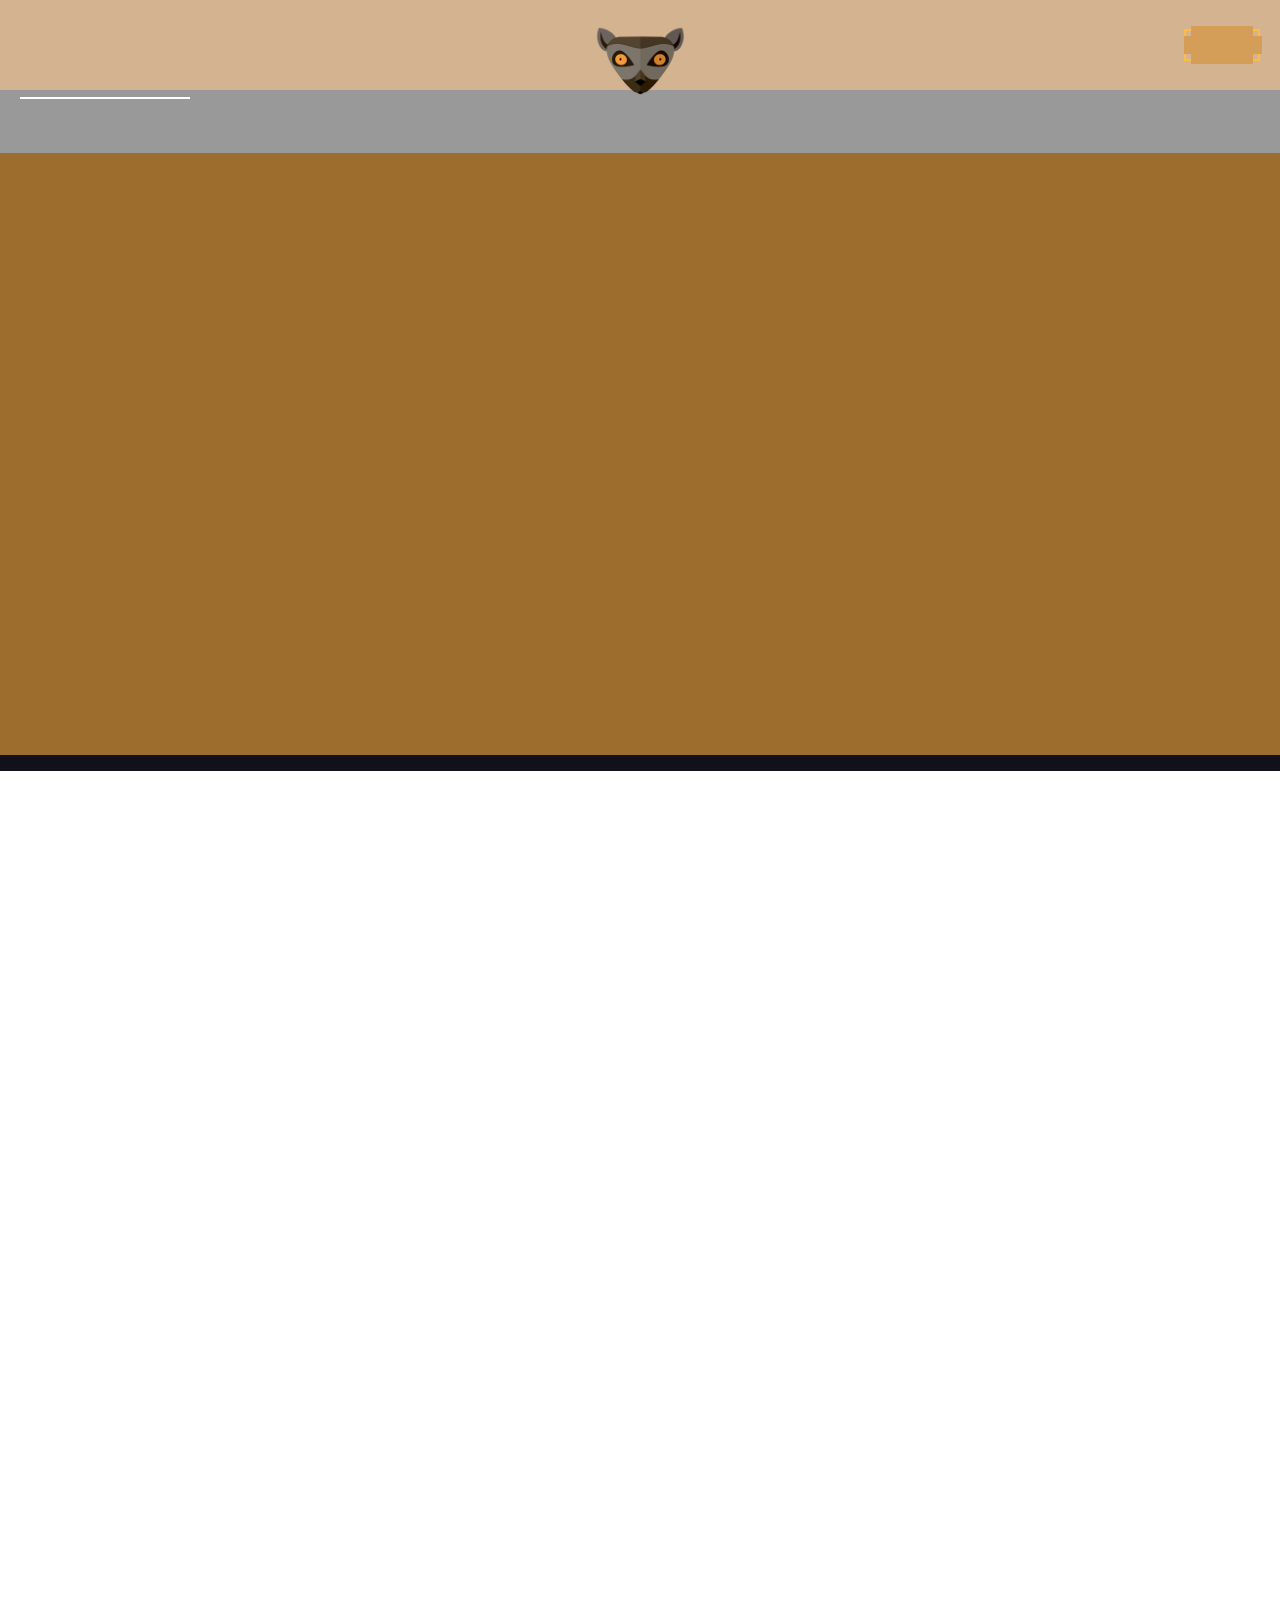
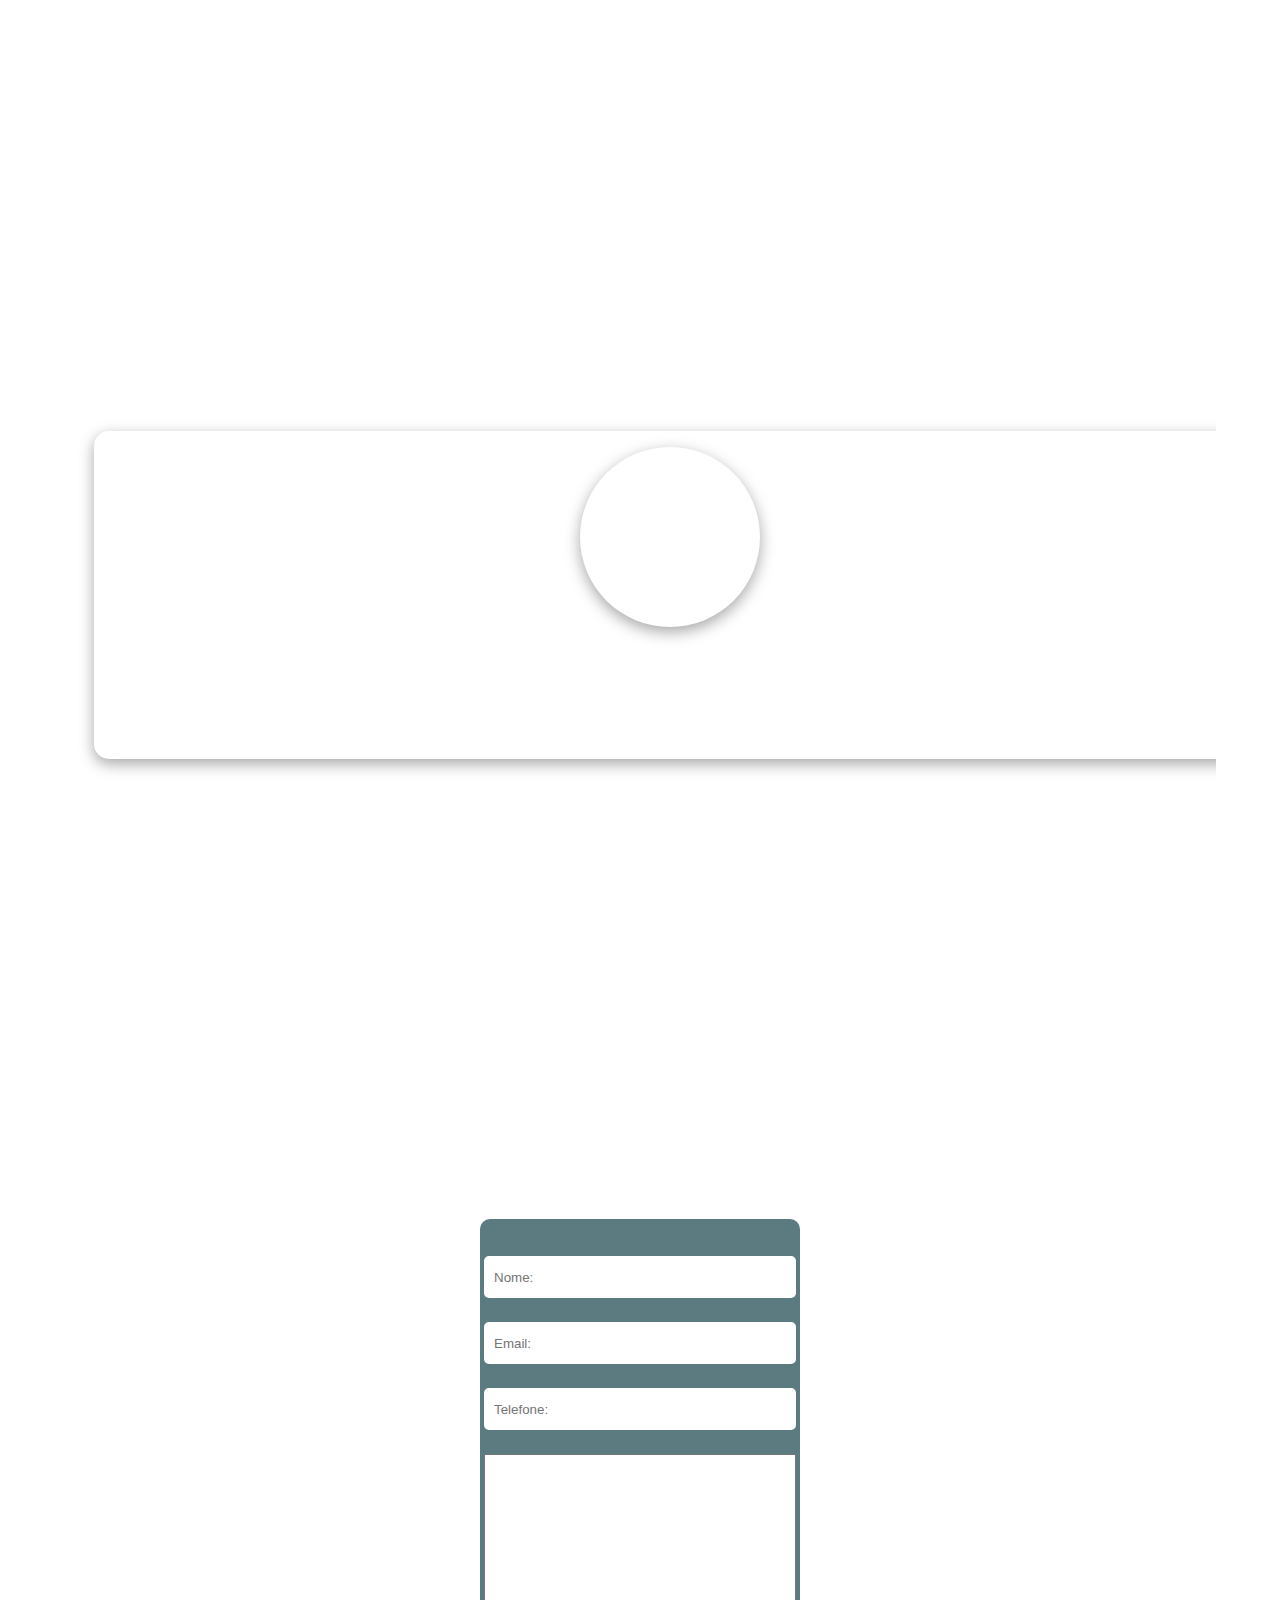
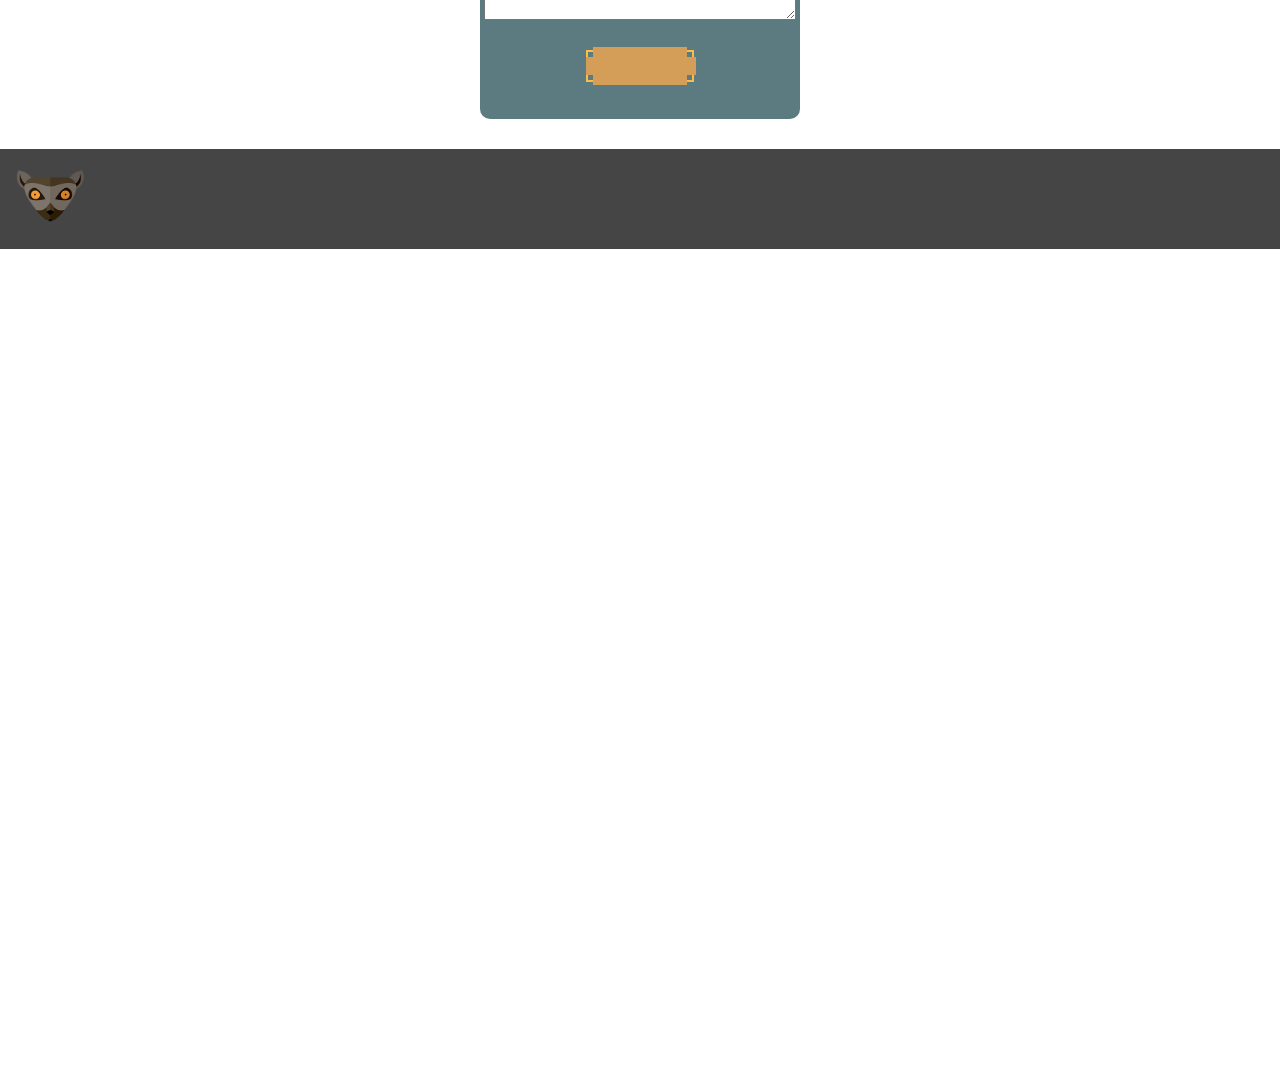
==== commit e626cb77: "Cy" ====
--- a/index.html
+++ b/index.html
@@ -59,9 +59,9 @@
             </section>
 
             <section id="services">
-                <div class="serviceC">
+                <div class="serviceC" data-aos="fade-up">
                     <h5>The worst services today</h5>
-                    <div class="card">
+                    <div class="cardSer">
                         <!-- card1 -->
                         <div class="cardServ">
                             <img src="img/servicesManutencion.png" alt="">
@@ -196,6 +196,7 @@
                     <div class="swiper-wrapper">
                         <div class="card swiper-slide">
                             <img width="200px" height="200px" src="img/aboutManufacture.jpg" alt="">
+                            <h3>Geraldo de Rivia</h3>
                             <h3>Manufacture</h3>
                             <p>
                                 Lorem ipsum, dolor sit amet consectetur adipisicing elit. Aliquam impedit non nulla
@@ -203,6 +204,7 @@
                         </div>
                         <div class="card swiper-slide">
                             <img width="200px" height="200px" src="img/aboutTechnical.png" alt="">
+                            <h3>Ichigo Azevedo</h3>
                             <h3>Technical</h3>
                             <p>
                                 Lorem ipsum, dolor sit amet consectetur adipisicing elit. Aliquam impedit non nulla
@@ -210,6 +212,7 @@
                         </div>
                         <div class="card swiper-slide">
                             <img width="200px" height="200px" src="img/aboutWebdesigner.jpg" alt="">
+                            <h3>JuniperLee da Silva</h3>
                             <h3>Webdesigner</h3>
                             <p>
                                 Lorem ipsum, dolor sit amet consectetur adipisicing elit. Aliquam impedit non nulla
@@ -217,6 +220,7 @@
                         </div>
                         <div class="card swiper-slide">
                             <img width="200px" height="200px" src="img/aboutWebdesigner.jpg" alt="">
+                            <h3>GeraldoDeRivia</h3>
                             <h3>Webdesigner</h3>
                             <p>
                                 Lorem ipsum, dolor sit amet consectetur adipisicing elit. Aliquam impedit non nulla
@@ -224,6 +228,7 @@
                         </div>
                         <div class="card swiper-slide">
                             <img  src="img/aboutWebdesigner.jpg" alt="">
+                            <h3>GeraldoDeRivia</h3>
                             <h3>Webdesigner</h3>
                             <p>
                                 Lorem ipsum, dolor sit amet consectetur adipisicing elit. Aliquam impedit non nulla
@@ -231,6 +236,7 @@
                         </div>
                         <div class="card swiper-slide">
                             <img width="200px" height="200px" src="img/aboutWebdesigner.jpg" alt="">
+                            <h3>GeraldoDeRivia</h3>
                             <h3>Webdesigner</h3>
                             <p>
                                 Lorem ipsum, dolor sit amet consectetur adipisicing elit. Aliquam impedit non nulla
@@ -257,7 +263,11 @@
                         <input placeholder="Email:" type="email" name="Nome">
                         <input placeholder="Telefone:" type="number" name="Nome">
                         <textarea placeholder="Mensagem" cols="30" rows="10"></textarea>
+                        <div class="btn">
+                            <a href=""><span>Comprar</span></a>
+                        </div>
                     </form>
+
                 </div>
             </section>
 
--- a/css/style.css
+++ b/css/style.css
@@ -274,7 +274,7 @@
     align-items: center;
 }
 
-.card {
+.cardSer {
     display: flex;
     justify-content: space-around;
 }
@@ -434,7 +434,6 @@
 }
 
 .card img {
-    padding: 1em 1em;
     width: 20vh;
     height: 20vh;
     box-shadow: rgba(0, 0, 0, 0.35) 0px 5px 15px;
@@ -445,6 +444,7 @@
     box-shadow: rgba(0, 0, 0, 0.35) 0px 5px 15px;
     margin: 30px;
     display: flex;
+    padding: 1em 1em;
     flex-direction: column;
     align-items: center;
     justify-content: space-around;
@@ -455,18 +455,13 @@
 }
 
 .card h3 {
+    padding-top: 1em;
     color: black;
     text-align: center;
     font-size: 15px;
 }
 
-.card p{
-    height: ;
-    line-height: ;
-    display: flex;
-    flex-direction: column;
-    justify-content: center;
-}
+
 
 /* #endregion about */
 
@@ -522,6 +517,10 @@
 .contactC textarea {
     padding-left: 10px;
 }
+
+.contactC div.btn{
+    padding-top: 1em;
+}
 /* #endregion contact */
 
 /* #region footer */
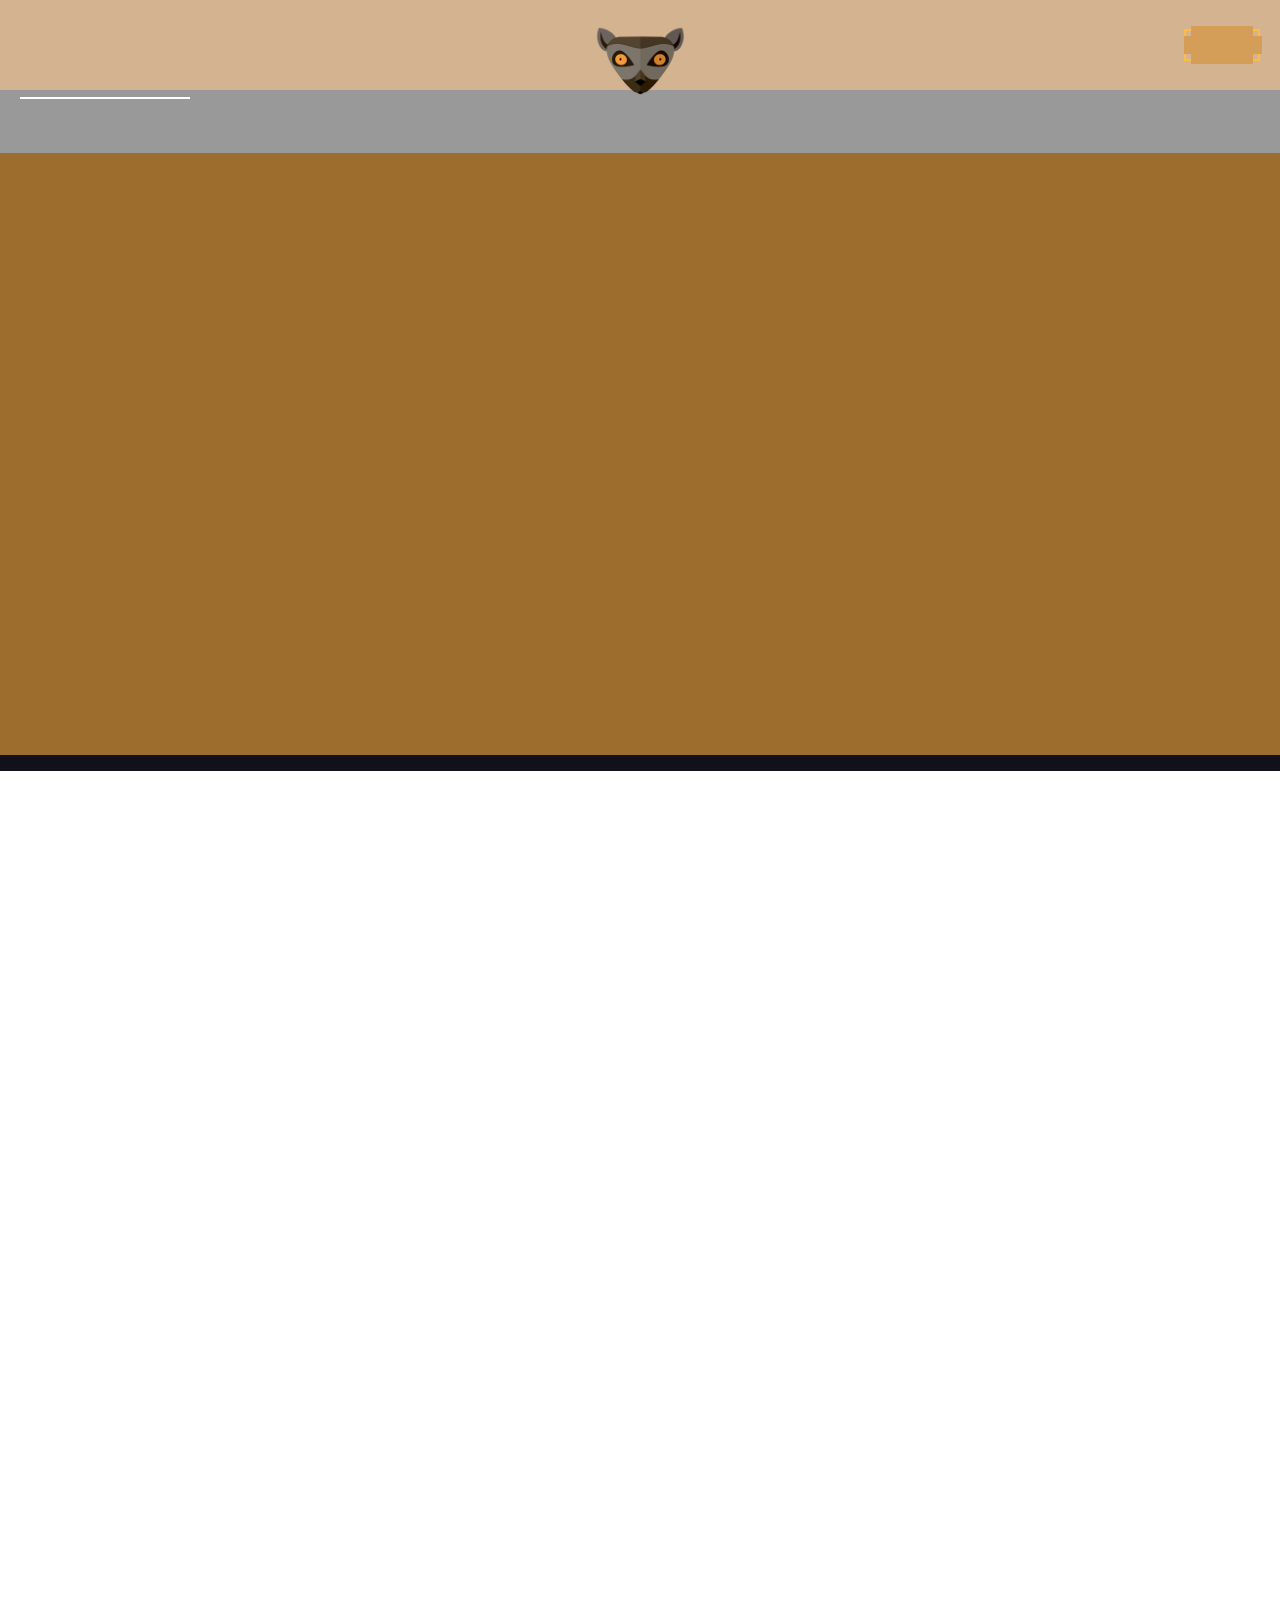
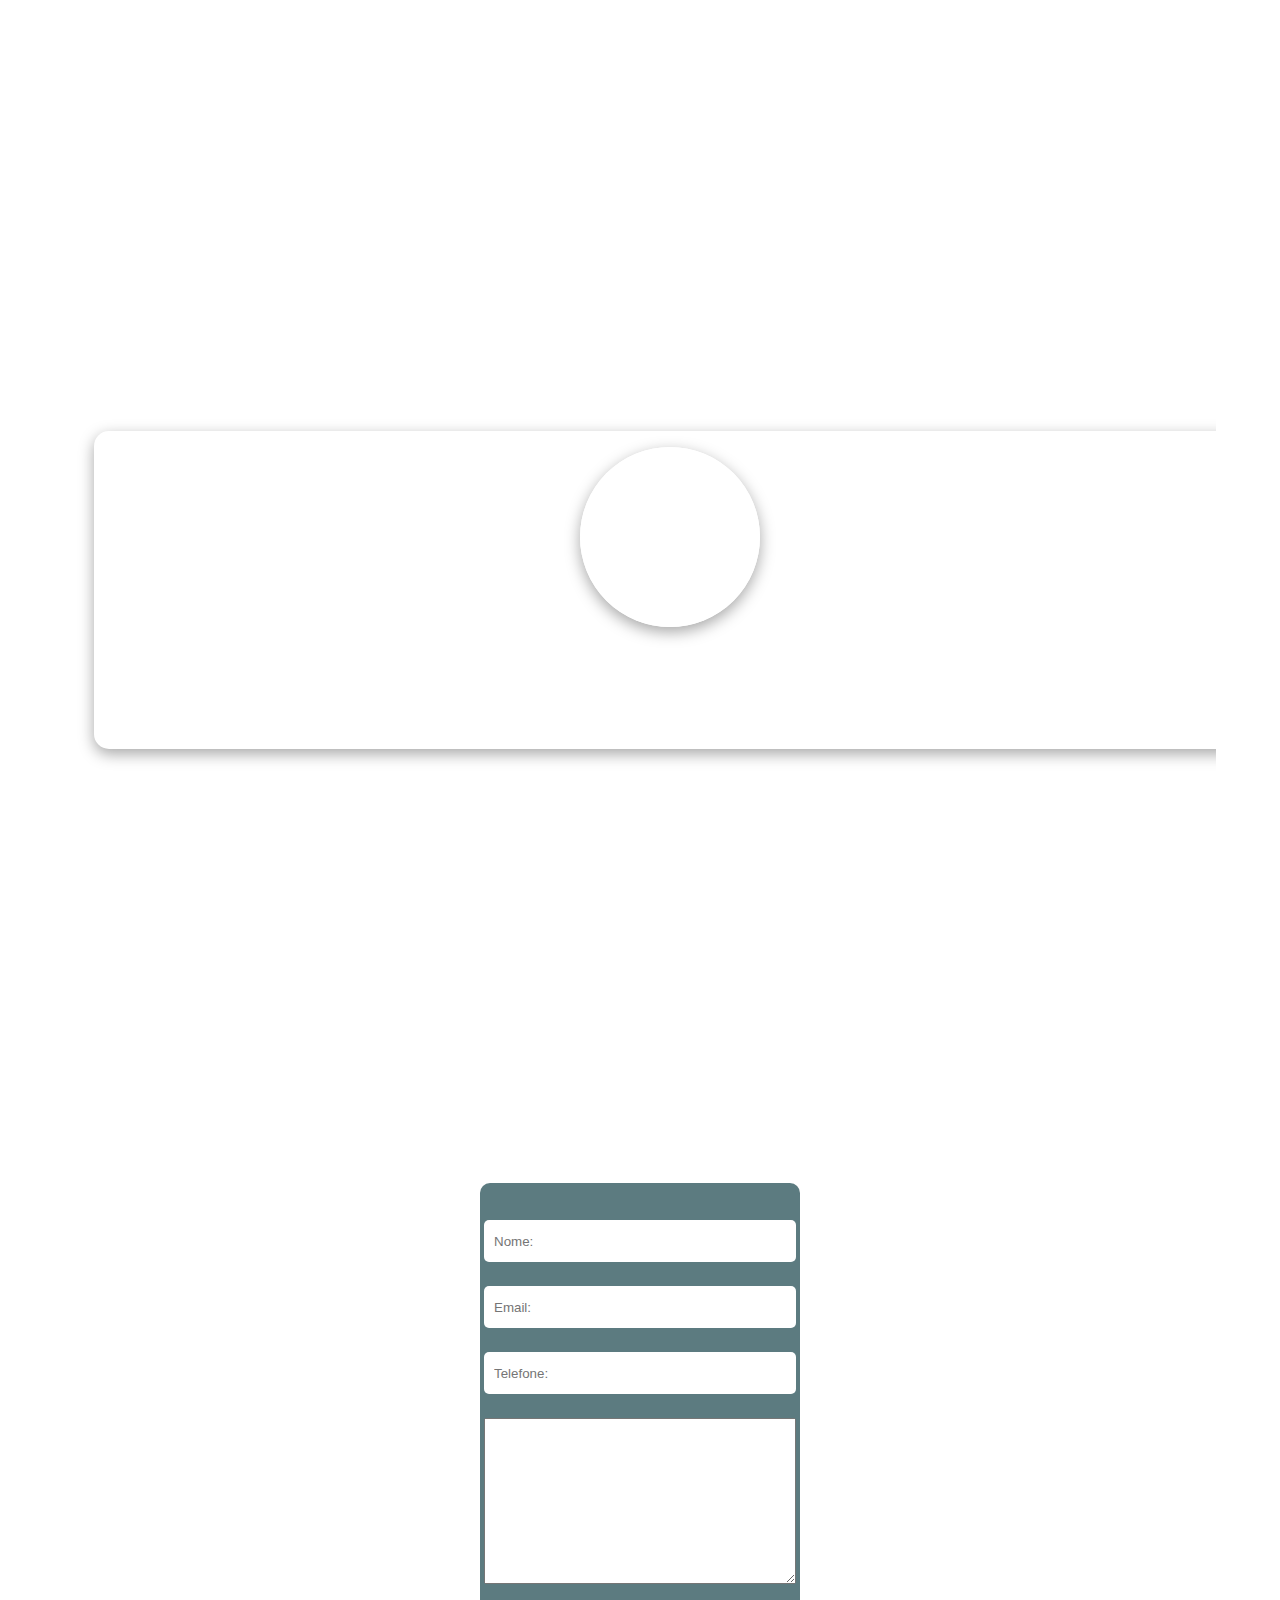
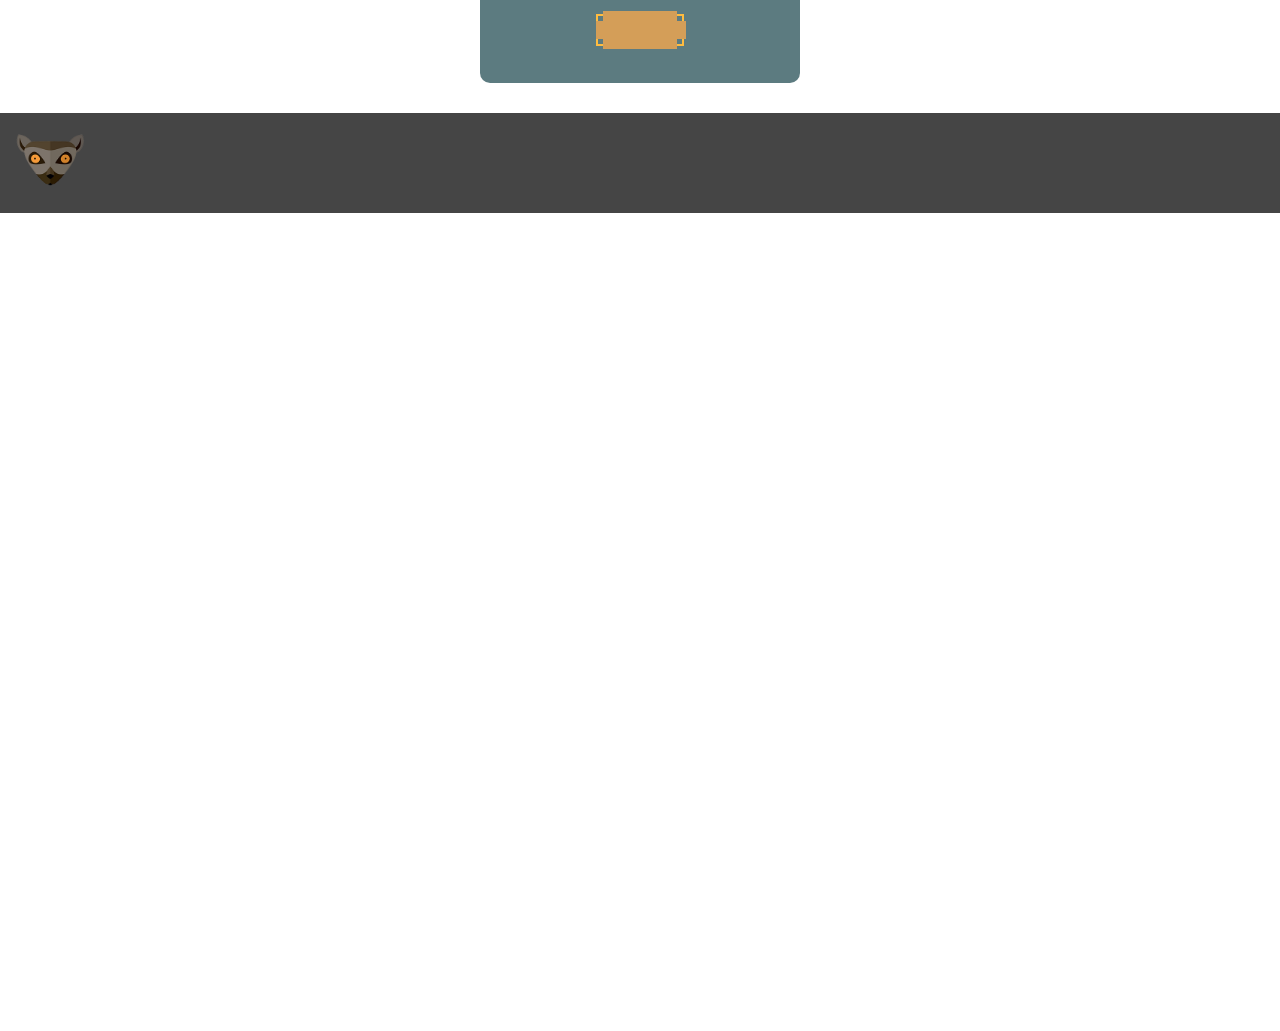
==== commit ffffac97: "new" ====
--- a/index.html
+++ b/index.html
@@ -116,7 +116,7 @@
                         </div>
                         <div class="info">
                             <h5>Price</h5>
-                            <h5 class=" price">US$ 1.06</h5>
+                            <h5 class=" price">US$ 392.06</h5>
                             <div class="btn">
                                 <a href=""><span>Comprar</span></a>
                             </div>
@@ -129,7 +129,7 @@
                         </div>
                         <div class="info">
                             <h5>Price</h5>
-                            <h5 class=" price">US$ 1.06</h5>
+                            <h5 class=" price">US$ 490.04</h5>
                             <div class="btn">
                                 <a href=""><span>Comprar</span></a>
                             </div>
@@ -142,7 +142,7 @@
                         </div>
                         <div class="info">
                             <h5>Price</h5>
-                            <h5 class=" price">US$ 1.06</h5>
+                            <h5 class=" price">US$ 133.06</h5>
                             <div class="btn">
                                 <a href=""><span>Comprar</span></a>
                             </div>
@@ -155,7 +155,7 @@
                         </div>
                         <div class="info">
                             <h5>Price</h5>
-                            <h5 class=" price">US$ 1.06</h5>
+                            <h5 class=" price">US$ 100.11</h5>
                             <div class="btn">
                                 <a href=""><span>Comprar</span></a>
                             </div>
@@ -168,20 +168,20 @@
                         </div>
                         <div class="info">
                             <h5>Price</h5>
-                            <h5 class=" price">US$ 1.06</h5>
-                            <div class="btn">
-                                <a href=""><span>Comprar</span></a>
-                            </div>
-                        </div>
-                    </ul>
-                    <ul class="cardProd">
-                        <div class="title">
-                            <img src="img/products6" alt="">
-                            <p>lorem</p>
-                        </div>
-                        <div class="info">
-                            <h5>Price</h5>
-                            <h5 class=" price">US$ 1.06</h5>
+                            <h5 class=" price">US$ 300.06</h5>
+                            <div class="btn">
+                                <a href=""><span>Comprar</span></a>
+                            </div>
+                        </div>
+                    </ul>
+                    <ul class="cardProd">
+                        <div class="title">
+                            <img src="img/products6.jpg" alt="">
+                            <p>lorem</p>
+                        </div>
+                        <div class="info">
+                            <h5>Price</h5>
+                            <h5 class=" price">US$ 112.06</h5>
                             <div class="btn">
                                 <a href=""><span>Comprar</span></a>
                             </div>
@@ -219,25 +219,25 @@
                             </p>
                         </div>
                         <div class="card swiper-slide">
-                            <img width="200px" height="200px" src="img/aboutWebdesigner.jpg" alt="">
-                            <h3>GeraldoDeRivia</h3>
-                            <h3>Webdesigner</h3>
-                            <p>
-                                Lorem ipsum, dolor sit amet consectetur adipisicing elit. Aliquam impedit non nulla
-                            </p>
-                        </div>
-                        <div class="card swiper-slide">
-                            <img  src="img/aboutWebdesigner.jpg" alt="">
-                            <h3>GeraldoDeRivia</h3>
-                            <h3>Webdesigner</h3>
-                            <p>
-                                Lorem ipsum, dolor sit amet consectetur adipisicing elit. Aliquam impedit non nulla
-                            </p>
-                        </div>
-                        <div class="card swiper-slide">
-                            <img width="200px" height="200px" src="img/aboutWebdesigner.jpg" alt="">
-                            <h3>GeraldoDeRivia</h3>
-                            <h3>Webdesigner</h3>
+                            <img width="200px" height="200px" src="img/aboutCyberSecurity.jpg" alt="">
+                            <h3>Ezio Auditore</h3>
+                            <h3>CyberSecurity</h3>
+                            <p>
+                                Lorem ipsum, dolor sit amet consectetur adipisicing elit. Aliquam impedit non nulla
+                            </p>
+                        </div>
+                        <div class="card swiper-slide">
+                            <img  src="img/aboutDeveloper.jpg" alt="">
+                            <h3>Echidina</h3>
+                            <h3>Developer</h3>
+                            <p>
+                                Lorem ipsum, dolor sit amet consectetur adipisicing elit. Aliquam impedit non nulla
+                            </p>
+                        </div>
+                        <div class="card swiper-slide">
+                            <img width="200px" height="200px" src="img/aboutAdm.jpg" alt="">
+                            <h3>Rick Sanchez</h3>
+                            <h3>THE BOSS!</h3>
                             <p>
                                 Lorem ipsum, dolor sit amet consectetur adipisicing elit. Aliquam impedit non nulla
                             </p>
@@ -264,7 +264,7 @@
                         <input placeholder="Telefone:" type="number" name="Nome">
                         <textarea placeholder="Mensagem" cols="30" rows="10"></textarea>
                         <div class="btn">
-                            <a href=""><span>Comprar</span></a>
+                            <a href=""><span>Enviar</span></a>
                         </div>
                     </form>
 
--- a/css/style.css
+++ b/css/style.css
@@ -390,10 +390,10 @@
     margin-bottom: 20px;
 }
 
-.cardProd div.btn a span:hover {
+/* .cardProd div.btn a span:hover {
     color: black;
     transition: 0.5s;
-}
+} */
 
 /* #endregion products */
 
@@ -418,7 +418,7 @@
 #about p {
     width: 80%;
     background-color: #ffff;
-    padding: 20px;
+    padding: 15px 10px;
     color: black;
     border-radius: 15px;
 }
@@ -438,18 +438,17 @@
     height: 20vh;
     box-shadow: rgba(0, 0, 0, 0.35) 0px 5px 15px;
     border-radius: 50%;
+    margin: 1em 0;
+    border: 3px solid white;
 }
 
 .card{
     box-shadow: rgba(0, 0, 0, 0.35) 0px 5px 15px;
     margin: 30px;
     display: flex;
-    padding: 1em 1em;
-    flex-direction: column;
-    align-items: center;
-    justify-content: space-around;
-    width: 300px;
-    height: 400px;
+    flex-direction: column;
+    align-items: center;
+    justify-content:center;
     border-radius: 15px;
     background-color: white;
 }
@@ -538,4 +537,4 @@
     font-size: 15px;
     color: #ffff;
 }
-/* #endregion footer */+/* #endregion footer */
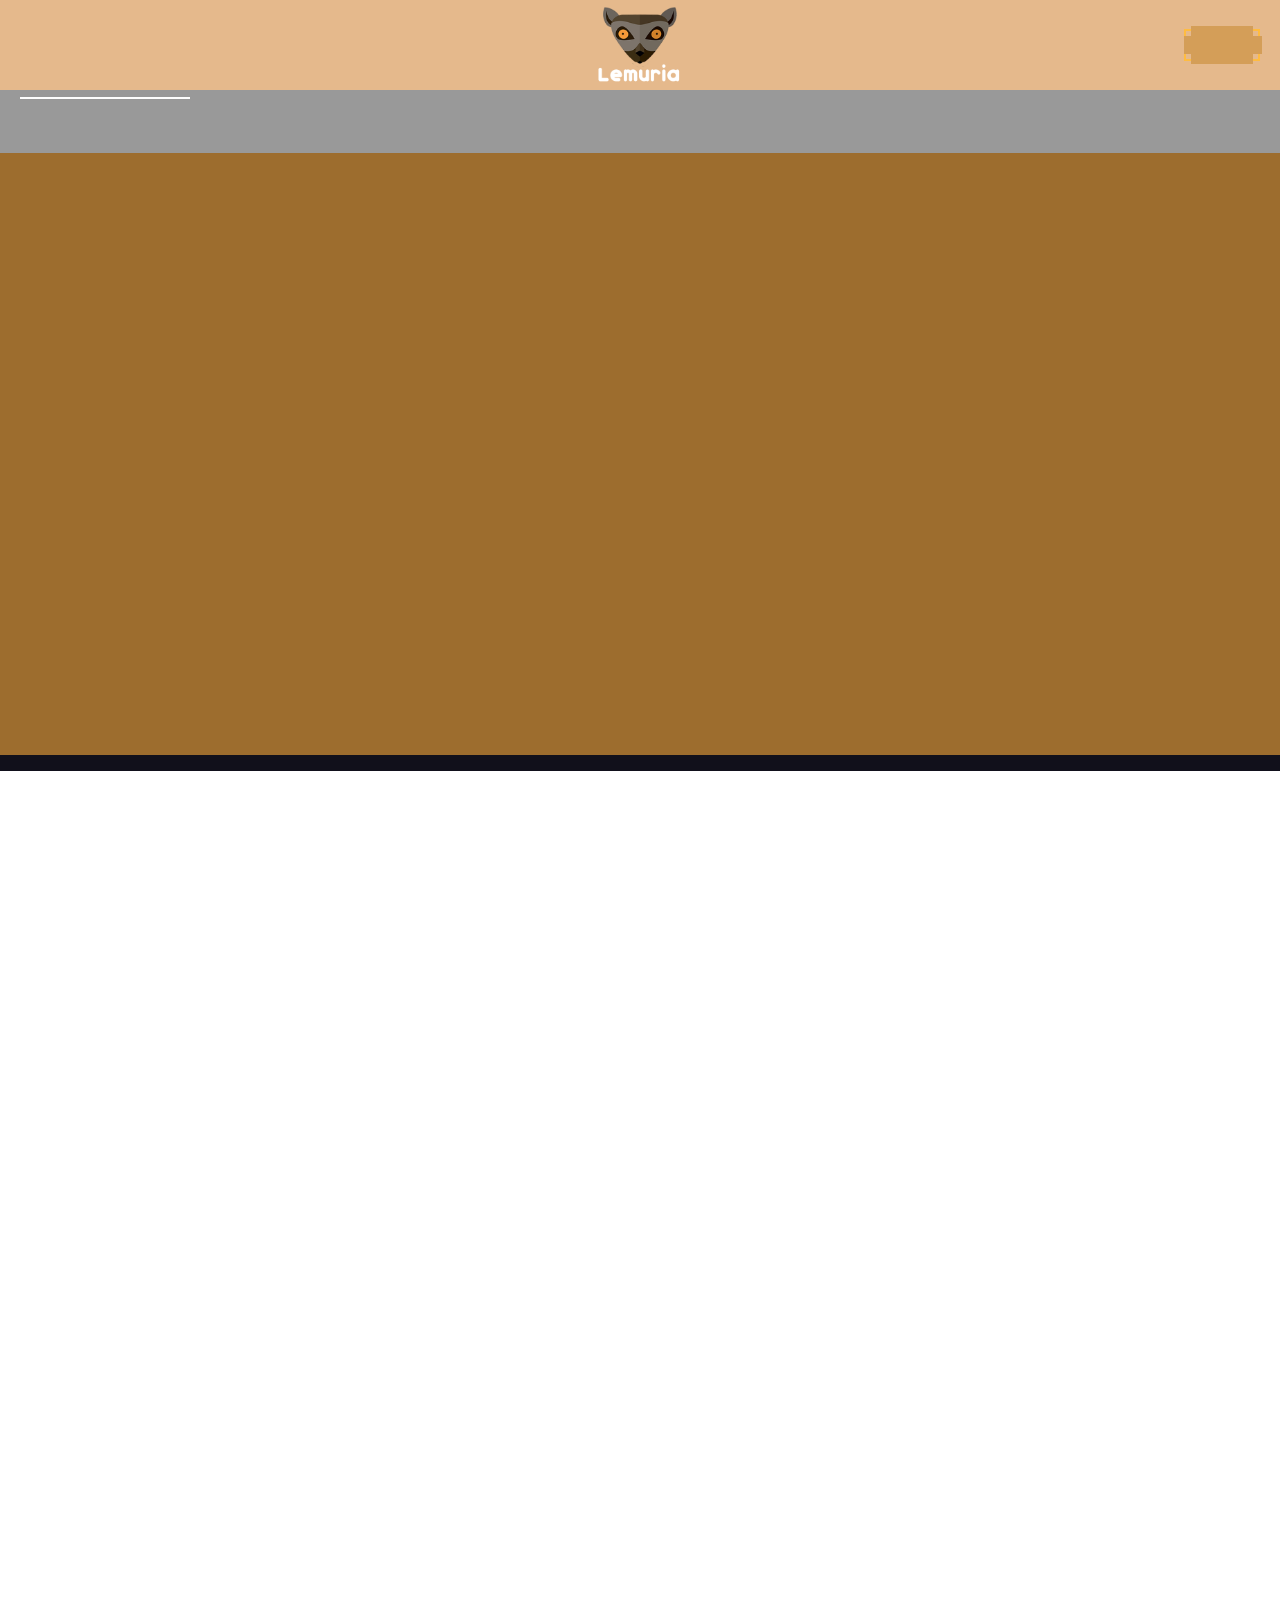
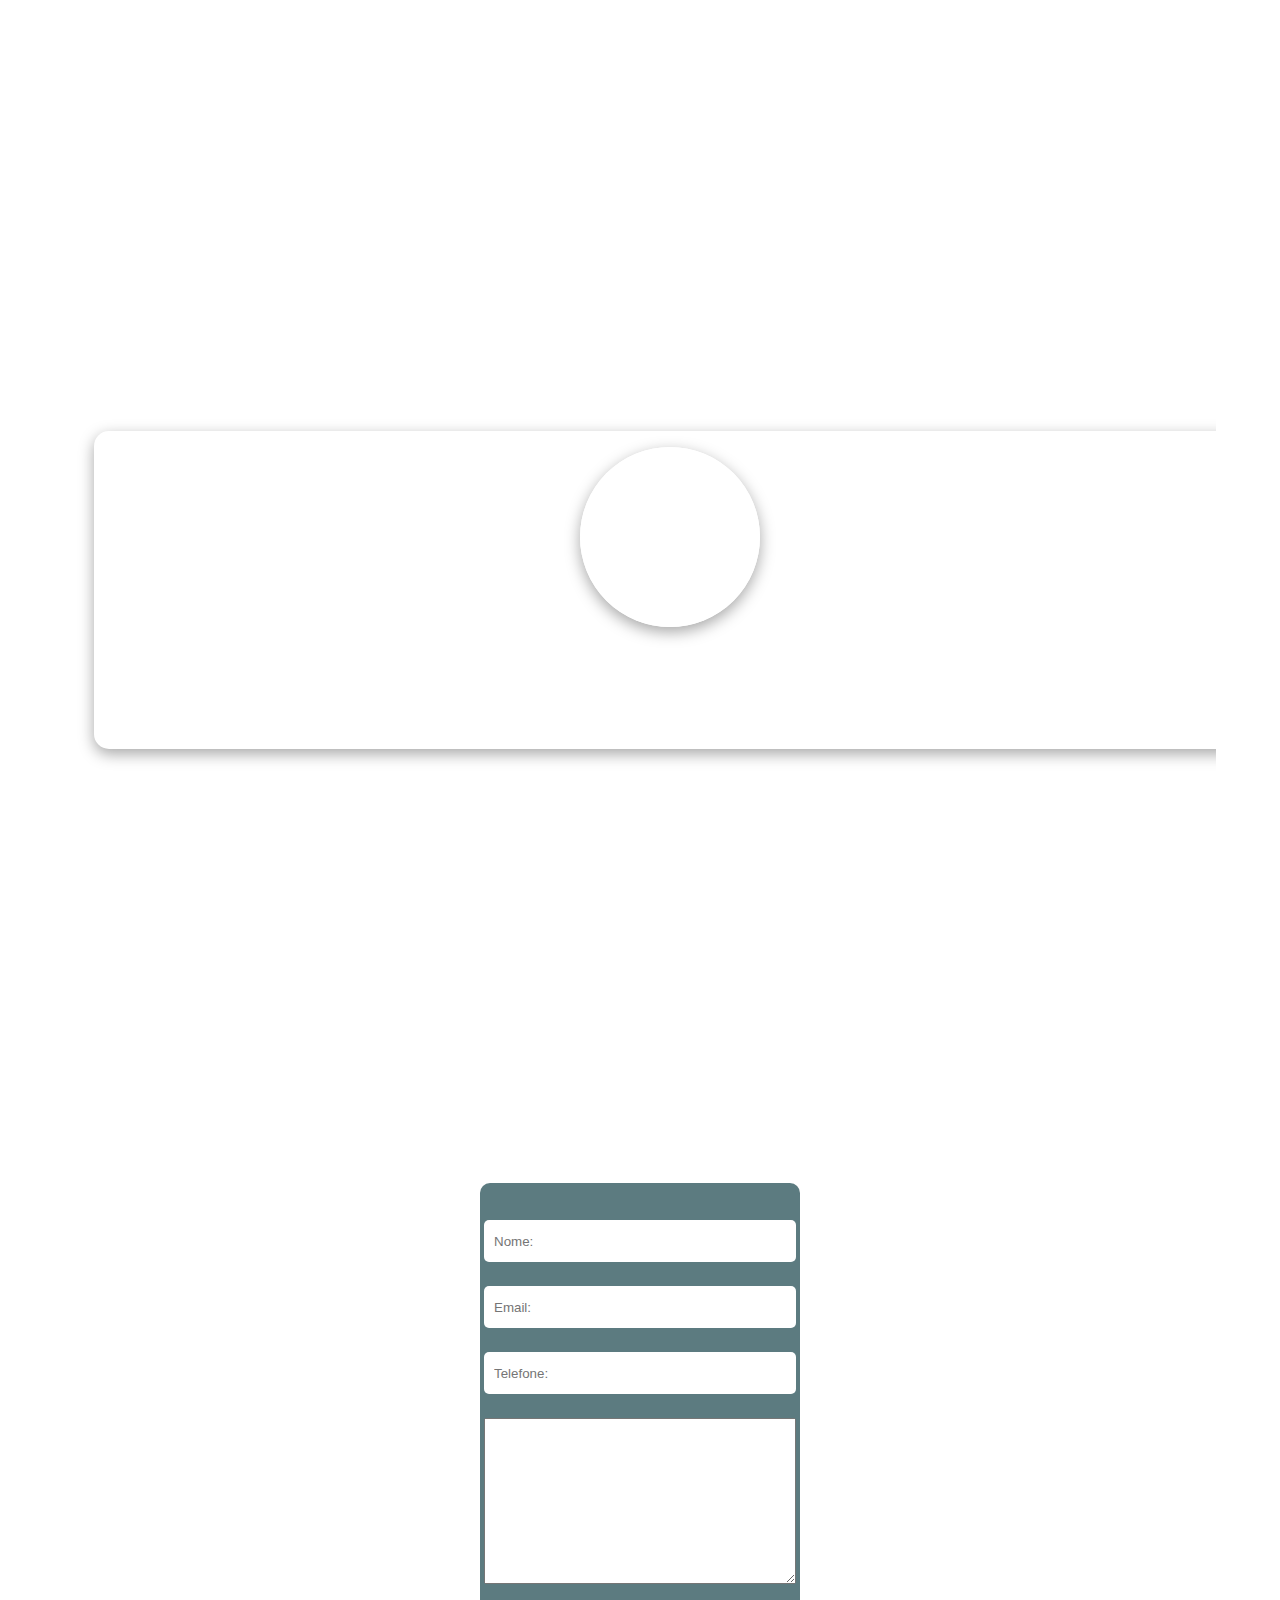
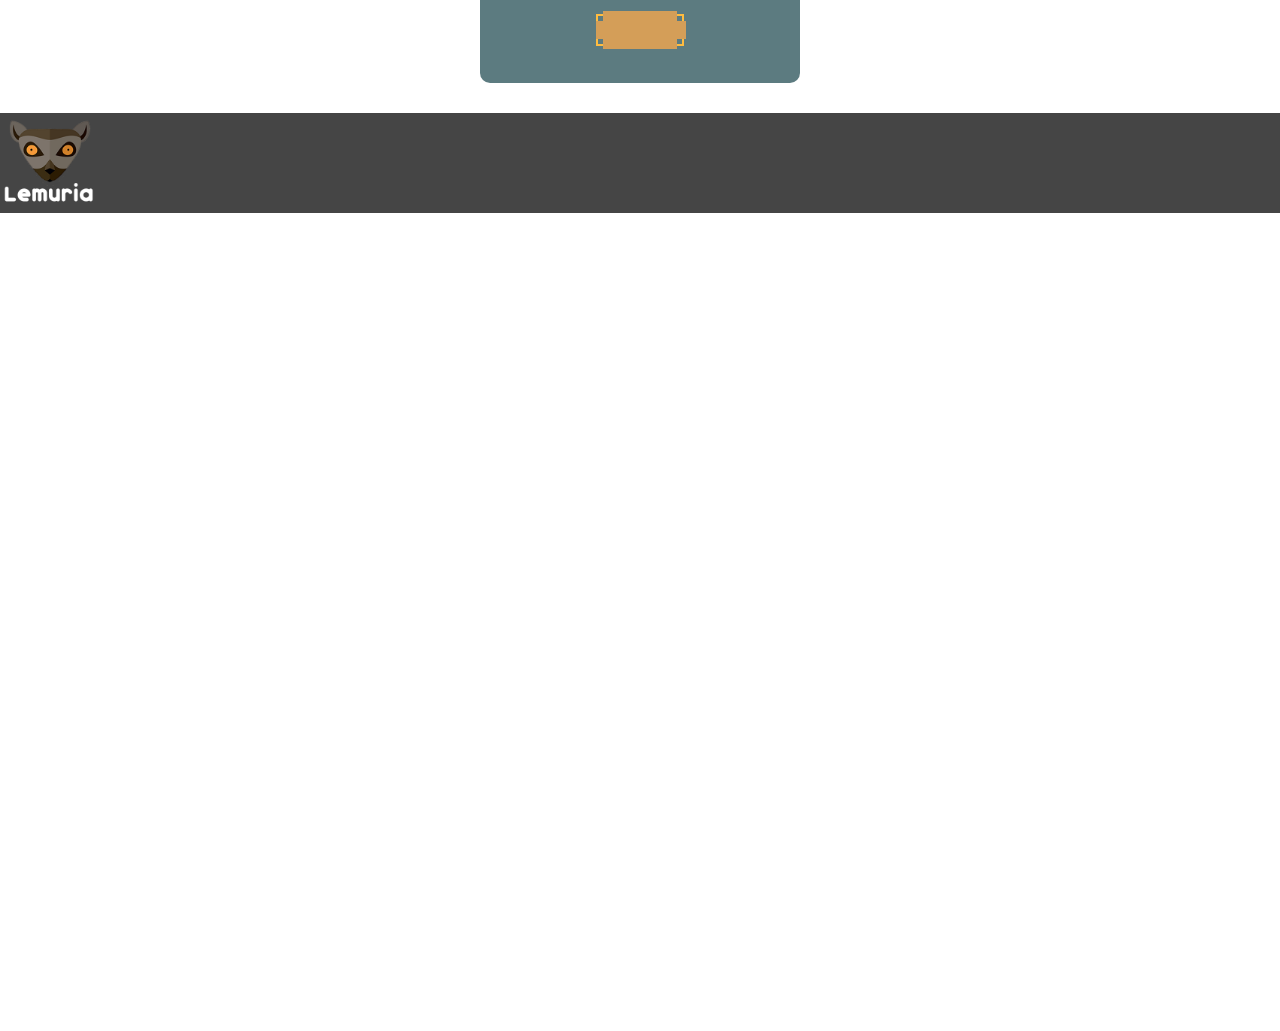
==== commit 5a8e03a3: "Finit" ====
--- a/index.html
+++ b/index.html
@@ -13,7 +13,7 @@
     <link rel="stylesheet" href="https://cdn.jsdelivr.net/npm/swiper@8/swiper-bundle.min.css" />
     <!-- AOS CSS -->
     <link href="https://unpkg.com/aos@2.3.1/dist/aos.css" rel="stylesheet">
-    <link rel="shortcut icon" href="img/lemuriaLogo.png" type="image/x-icon">
+    <link rel="shortcut icon" href="img/Icon.png" type="image/x-icon">
     <title>Lemuria</title>
 </head>
 
@@ -24,7 +24,6 @@
                 <div class="menu">
                     <a href="#home" class="logo">
                         <img src="img/lemuriaLogo.png" alt="lemuriaL">
-                        <span>lemuria</span>
                     </a>
                     <ul class="navbar1">
                         <li><a href="#home">home</a></li>
@@ -280,7 +279,7 @@
         </footer>
     </div>
 
-
+    
     <!-- scripts -->
     <script src="script/jquery-3.6.1.min.js"></script>
     <!-- swiper -->
--- a/css/style.css
+++ b/css/style.css
@@ -123,7 +123,7 @@
 .menu{
     width: 100%;
     height: 90px;
-    background-color: rgba(237, 189, 139, .7);
+    background-color: rgba(237, 189, 139, .9);
     position: fixed;
     z-index: 100;
 }
@@ -135,18 +135,14 @@
     color: black;
     display: flex;
     flex-direction: column;
+    padding-top: 0 20px;
     align-items: center;
 }
 
 .logo img{
-    width: 130px;
+    width: 92px;
+    height: auto;
     font-size: 1em;
-    height: 130px;
-}
-
-.logo span{
-    font-size: 1em;
-    font-weight: 800;
 }
 
 /* navbar1 */
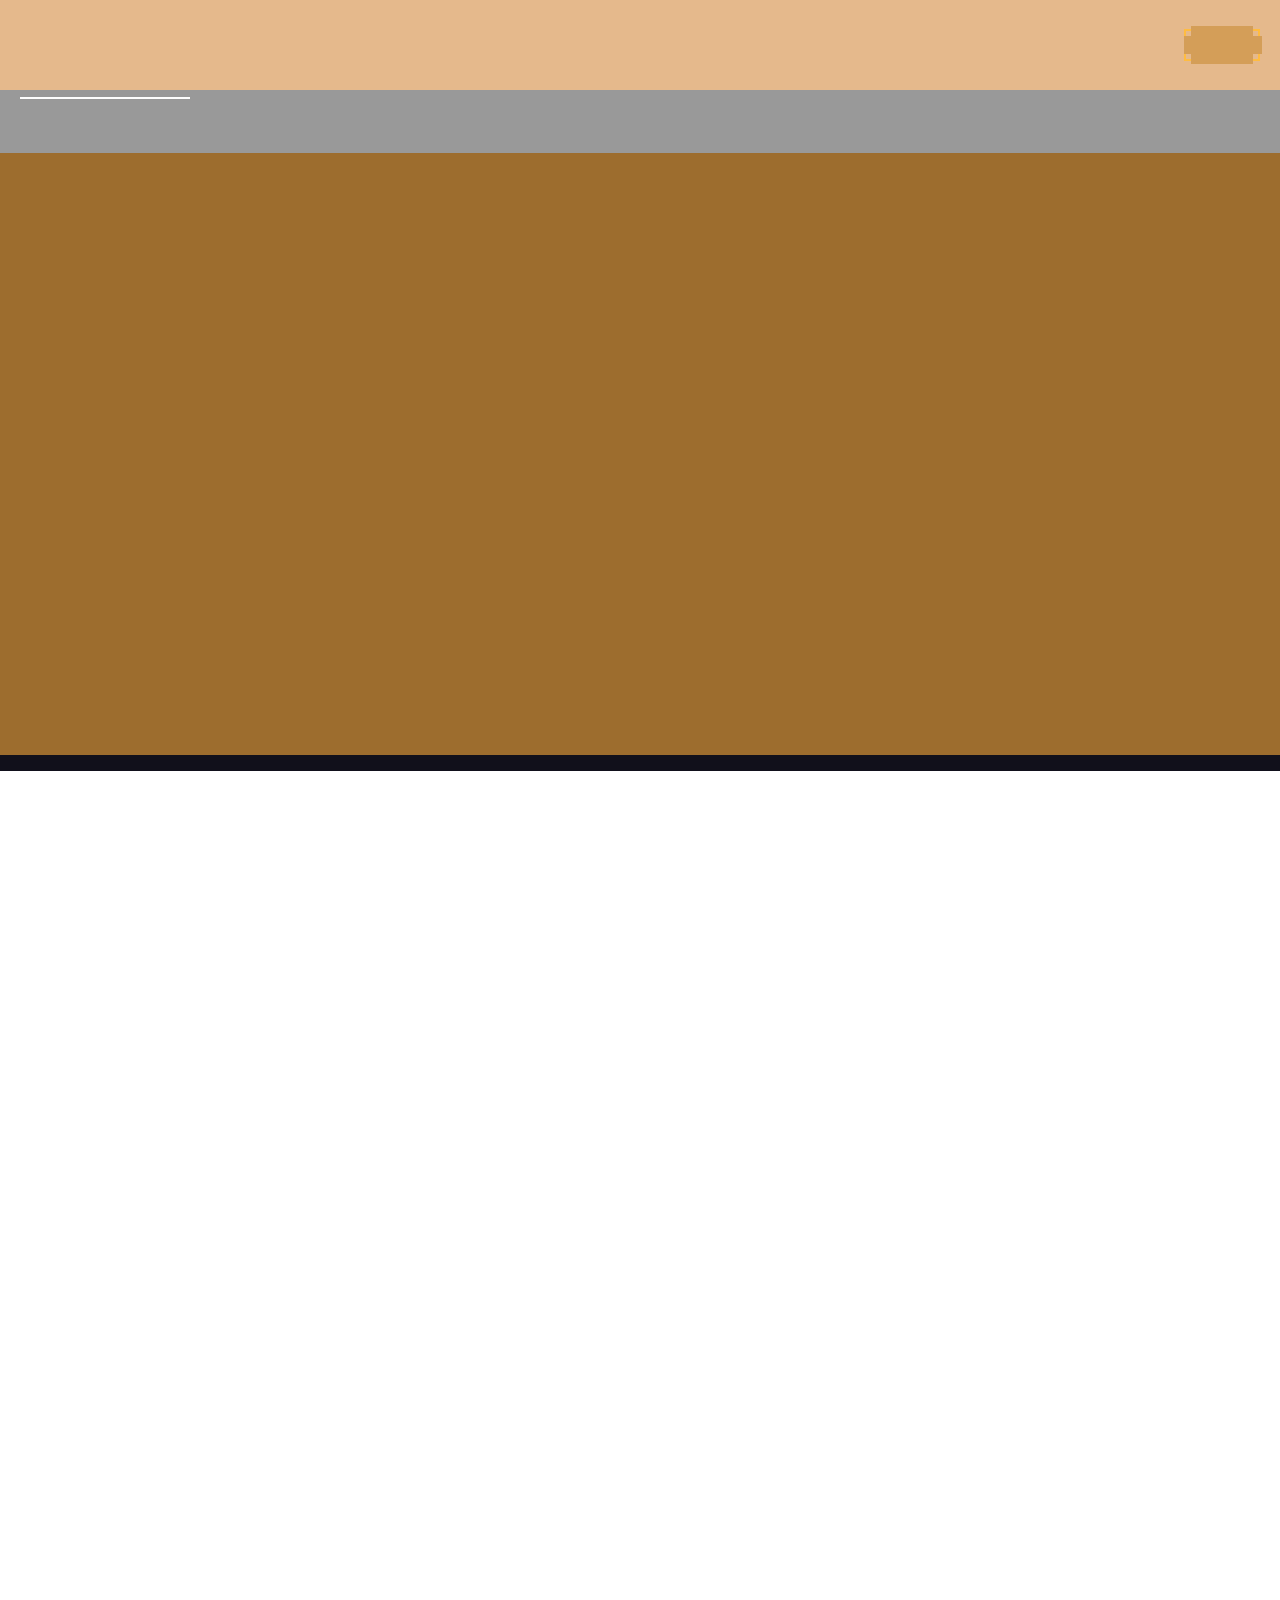
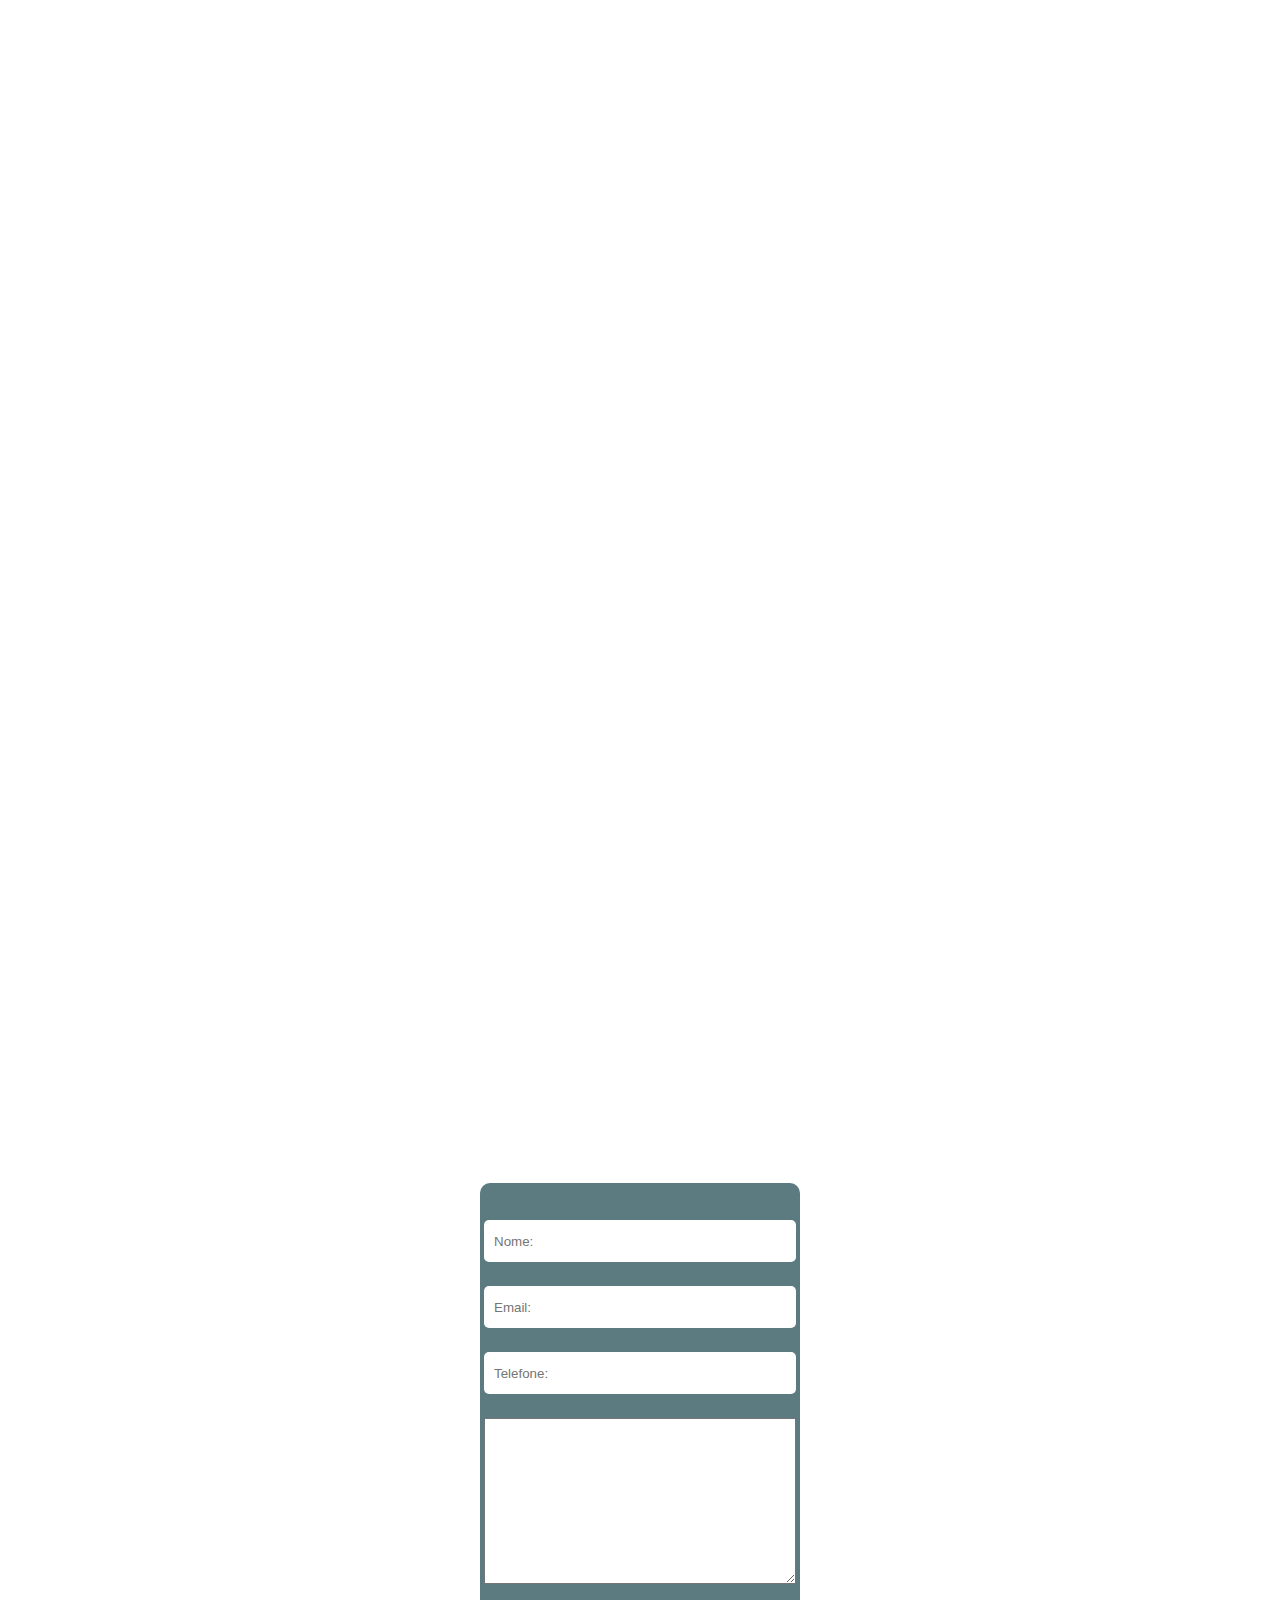
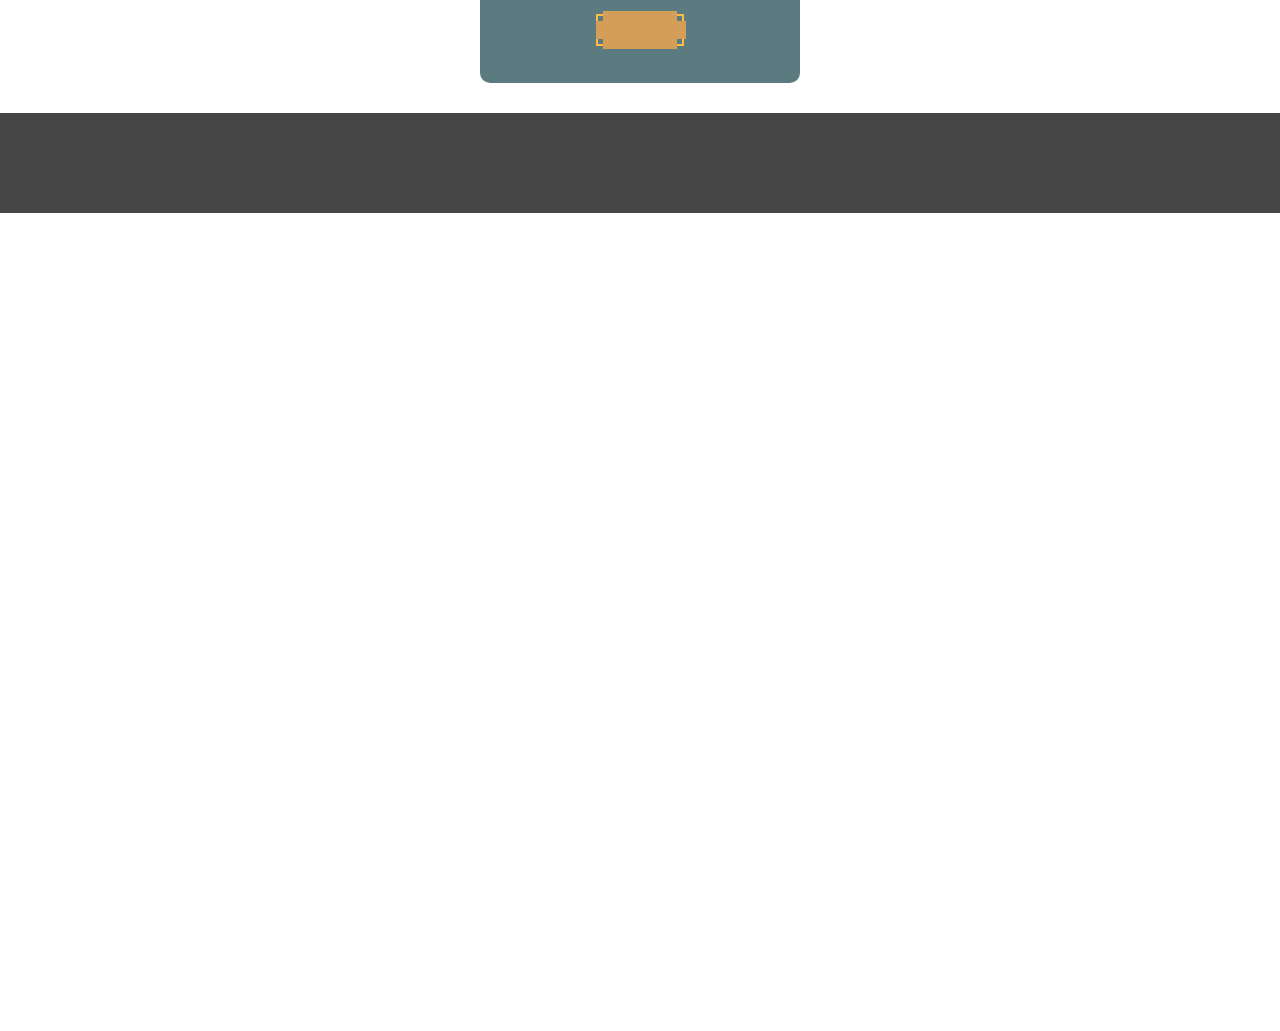
==== commit 2ce3971f: "finit" ====
--- a/index.html
+++ b/index.html
@@ -190,7 +190,7 @@
             </section>
 
             <section id="about">
-                <div class="swiper aboutInner aboutC">
+                <div class="swiper aboutInner aboutC" data-aos="fade-up">
                     <h5>Know more about us</h5>
                     <div class="swiper-wrapper">
                         <div class="card swiper-slide">
